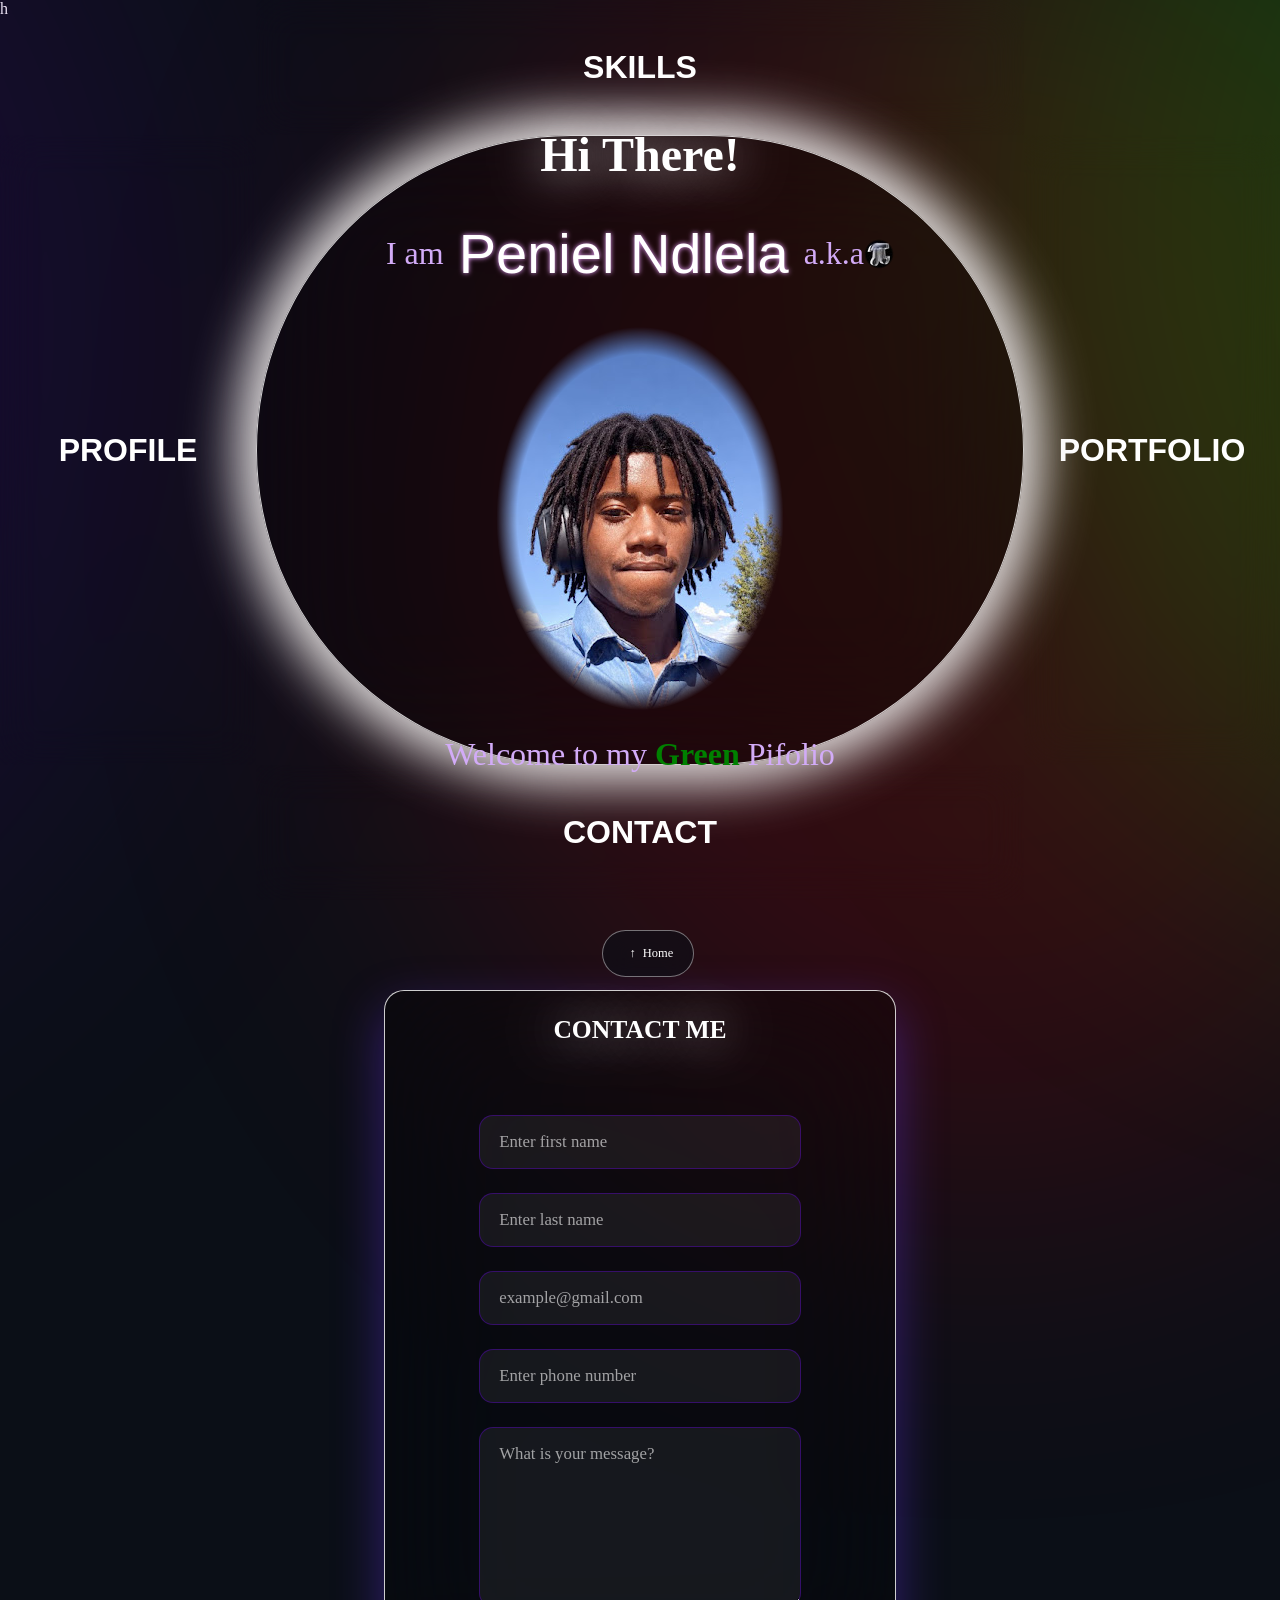
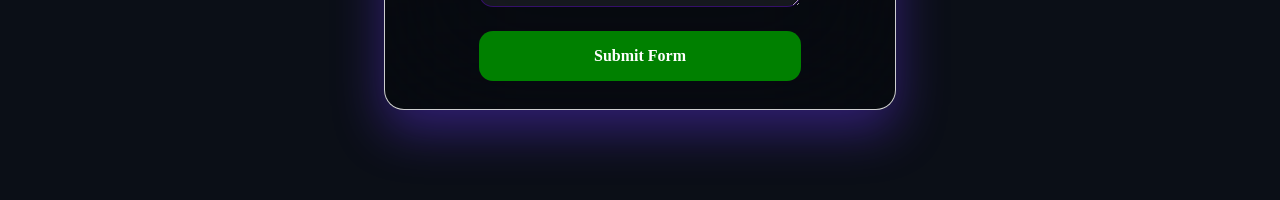
==== index.html @ 768d42de "eperimenting on jQuery" ====
<!DOCTYPE html>
<html lang="en">
<head>
    <meta charset="UTF-8">
    <meta name="viewport" content="width=device-width, initial-scale=1.0">
    <title>Green Portfolio</title>
    <link rel="icon" href="assets/icons/favicon.jpg">
    <link rel="stylesheet" href="css/base.css">
    <link rel="stylesheet" href="css/home.css">
    <link rel="stylesheet" href="css/layout.css">
    <link rel="stylesheet" href="css/contact.css">
    <link rel="stylesheet" href="css/profile.css">
    <link rel="stylesheet" href="css/components.css">
    <link rel="stylesheet" href="css/portfolio.css">
    <link rel="stylesheet" href="css/skills.css">
</head>
<body>
    <div id="canvas">

        <!-- glow elements -->
        <div class="glow glow-red orb"></div>
        <div class="glow glow-purple orb"></div>
        <div class="glow glow-green orb"></div>

        <section id="home" class="viewport">
            <div class="home-container">
                <!-- the navigation -->
                <div class="up nav" data-page="skills">SKILLS</div>
                <div class="left nav" data-page="profile">PROFILE</div>
                <div class="right nav" data-page="portfolio">PORTFOLIO</div>
                <div class="down nav" data-page="contact">CONTACT</div>

                <!-- Home page content-->
                <div class="home-center center glass">
                    <h1>Hi There!</h1>
                    <div id="my_name">
                        <p>I am</p><span>Peniel Ndlela </span><p>a.k.a </p><img src="assets/icons/favicon.jpg">
                    </div>
                    <div>
                        <img src="assets/images/me2.png" alt="a picture of me">
                    </div>
                    <p>Welcome to my <b>Green</b> Pifolio</p>
                </div>
            </div>
        </section>

        <!-- PROFILE PAGE -->
        <section id="profile" class="viewport">
            <button class="home-fab" type="button" aria-label="Return to home"><span class="home-fab-icon" aria-hidden="true"></span>→<span>Home</span></button>
            <div class="profile-container center">
                <h1>Profile</h1>
                <div class="me">
                    <div id="salute"><p>Are you a recruiter / employer? Perharps a client / collaborator? Or rather my peer...</p></div>
                    <div><img src="assets/images/me.jpg"></div>
                </div>
                <div class="about-me glass">
                    Software developer student with a strong foundation in Agile and Scrum methodologies, experienced in providing project, design, and programming assistance.
                    Skilled in Java, Python, HTML, CSS, and Tailwind CSS, with a creative and innovative approach to software development.
                </div>

                <div style="margin-top:70px">
                    <iframe class="glass"
                            width="900" height="600"
                            src="https://www.youtube.com/embed/JC2Mglh_Hsk"
                            title="Green Enterprise Solutions 2021 Induction" frameborder="0"
                            allow="autoplay; encrypted-media; picture-in-picture;"
                            referrerpolicy="strict-origin-when-cross-origin"
                            allowfullscreen>
                    </iframe>
                </div>

                <div class="education">
                    <div class="edu-card glass">
                        <h2>Bachelor of Computer Science</h2>
                        <h3>(Software Development)</h3>

                        <p class="institution">Namibia University of Science and Technology</p>

                        <span class="duration">2023 – Present </span>

                        <p class="description">
                            Currently pursuing a Bachelor of Computer Science with a focus on
                            software development, web application development, and modern
                            software engineering practices.
                        </p>
                    </div>

                    <div class="edu-card glass">
                        <h2>High School Diploma</h2>

                        <p class="institution">Caprivi Senior Secondary School</p>

                        <span class="duration">
                            Graduated 2021
                        </span>

                        <p class="description">
                            Awarded the Namibia Senior Secondary Advanced Subsidiary Certificate
                            (NSSCAS), Grade 12.
                        </p>
                    </div>
                </div>
                <div class="acchievements"></div>
            </div>
        </section>

        <!-- SKILLS PAGE -->
        <section id="skills" class="viewport">
            <button class="home-fab" type="button" aria-label="Return to home"><span class="home-fab-icon" aria-hidden="true"></span>↓<span>Home</span></button>
            <div class="skills">
                <p>!!! WOOOOOOOOOOOPS !!!</p>
                <p>This page is still under construction, please check back later</p>
                <p>THANK YOU</p>
            </div>
        </section>

        <!-- PORTFOLIO PAGE -->
        <section id="portfolio" class="viewport">
            <button class="home-fab" type="button" aria-label="Return to home"><span class="home-fab-icon" aria-hidden="true"></span>←<span>Home</span></button>
            <div class="portfolio-page">
                <header class="portfolio-header">
                    <span class="eyebrow">My Work</span>
                    <h1>Portfolio</h1>
                    <p>This page is a collection of practical applications I built to make everyday work clearer, faster, and easier to manage.</p>
                </header>

                <section class="featured-project glass" aria-labelledby="featured-title">
                    <div class="featured-info">
                        <span class="eyebrow">Featured project · 01</span>
                        <h2 id="featured-title">Piler</h2>
                        <p>A desktop file organiser that tidies selected file types into category folders with a simple, guided interface.</p>
                        <p class="project-problem"><strong>The problem:</strong> Unsorted files quickly turn a desktop into a cluttered workspace. Piler lets a user select a source, category, extension, and destination—then organises matching files in one action.</p>
                        <div class="tags" aria-label="Technologies used">
                            <span>Python</span><span>PyQt5</span><span>os</span><span>shutil</span>
                        </div>
                        <div class="project-actions">
                            <a class="project-btn" href="https://github.com/pithon3-142/piler" target="_blank" rel="noreferrer">View source <span aria-hidden="true">↗</span></a>
                        </div>
                    </div>
                    <div class="preview-window" aria-label="Piler desktop app preview">
                        <div class="window-bar"><span></span><span></span><span></span><b>Pi-Filer · Ultimate File Organizer</b></div>
                        <div class="piler-preview">
                            <h3>piler</h3><p>Organize any type of your files. It's easy, quick and seamless.</p>
                            <div class="piler-step"><span>1</span><b>Select Source</b><small>Desktop / Downloads</small></div>
                            <div class="piler-selects"><span>Image</span><span>.png</span></div>
                            <div class="piler-step"><span>2</span><b>Select Target</b><small>Documents / Organised</small></div>
                            <div class="piler-organize">Organize files <b>→</b></div>
                        </div>
                    </div>
                </section>

                <section class="projects" aria-labelledby="projects-title">
                    <div class="section-heading"><div><span class="eyebrow">What I've built</span><h2 id="projects-title">Projects</h2></div><p>Click a project to explore the challenge, approach, and outcome.</p></div>
                    <div class="project-grid">
                        <button class="project-card glass active" type="button" data-project="piler"><span class="project-number">01</span><h3>Piler</h3><p>Tidy selected desktop files into organised category folders.</p><span class="card-link">View project <b>→</b></span></button>
                        <button class="project-card glass" type="button" data-project="invoice"><span class="project-number">02</span><h3>TK Invoice Generator</h3><p>Create polished invoices with automatic totals and client records.</p><span class="card-link">View project <b>→</b></span></button>
                        <button class="project-card glass" type="button" data-project="excel-logger"><span class="project-number">03</span><h3>Green Excel Logger</h3><p>Process attendance logs into clear, organised Excel reports.</p><span class="card-link">View project <b>→</b></span></button>
                    </div>
                </section>

                <section class="data-section glass" aria-labelledby="data-title">
                    <div class="data-header"><div><span class="eyebrow">Interactive technical demonstration</span><h2 id="data-title">Live project data</h2></div><span id="dataCount" class="data-count" aria-live="polite"></span></div>
                    <div class="data-controls">
                        <label class="search-field" for="projectSearch"><span>⌕</span><input id="projectSearch" type="search" placeholder="Search projects" autocomplete="off"></label>
                        <label class="filter-field" for="statusFilter">Status <select id="statusFilter"><option value="all">All</option><option value="Complete">Complete</option><option value="In progress">In progress</option></select></label>
                    </div>
                    <div class="table-wrapper">
                        <table>
                            <thead>
                                <tr>
                                    <th>
                                        <button class="sort-button" type="button" data-sort="id">ID <span>↕</span></button>
                                    </th>
                                    <th>
                                        <button class="sort-button" type="button" data-sort="project">Project <span>↕</span></button>
                                    </th>
                                    <th>
                                        <button class="sort-button" type="button" data-sort="technology">Technology <span>↕</span></button>
                                    </th>
                                    <th>
                                        <button class="sort-button" type="button" data-sort="status">Status <span>↕</span></button>
                                    </th>
                                </tr>
                            </thead>

                            <tbody id="projectData">
                            </tbody>
                        </table>
                    </div>
                    <div class="table-footer"><p><span class="live-dot"></span>Loaded with fetch-style client-side data</p><div id="pagination" class="pagination" aria-label="Project data pages"></div></div>
                </section>

                <section id="project-details" class="project-details glass" aria-labelledby="details-title">
                    <div><span class="eyebrow">Project details</span><h2 id="details-title">Piler</h2></div>
                    <div id="detailContent" class="detail-grid"></div>
                </section>
            </div>
        </section>

        <!-- CONTACT ME PAGE -->
        <section id="contact" class="viewport">
            <button class="home-fab" type="button" aria-label="Return to home"><span class="home-fab-icon" aria-hidden="true"></span>↑<span>Home</span></button>

            <div class="contact-container glass">

                <h1>CONTACT ME</h1>
                <form id="contact_form" class="">
                    <input class="" type="text" id="fn" name="first_name" placeholder="Enter first name" required>
                    <input class="" type="text" id="ln" name="last_name" placeholder="Enter last name" required>
                    <input class="" type="email" id="email" name="email" placeholder="example@gmail.com" required autocomplete="email">
                    <input class="" type="tel" id="phone" name="phone" placeholder="Enter phone number">
                    <textarea class="" type="text" id="query" name="query" placeholder="What is your message?" required></textarea>
                    <button class="" type="submit">Submit Form</button>
                </form>
            </div>
        </section>
    </div>

    <!-- sourcing the javascript files -->
    <script src="https://code.jquery.com/jquery-3.7.1.min.js"></script>
    <script src="js/animations.js"></script>
    <script src="js/navigation.js"></script>
    <script src="js/portfolio.js"></script>
    <script src="js/home-buttons.js"></script>
</body>h 
</html>
---- css/base.css ----
* {
    box-sizing: border-box;
    margin: 0;
    padding: 0;
}

html {
    scroll-behavior: smooth;
    scrollbar-width: none;
}

body {
    background-color: #0b0f17;
    color: white;
    min-height: 100vh;
    overflow: hidden;
    font-family: 
        'Poppins',
        'Segoe UI'
        sans-serif,
        -apple-system,
        system-ui;
}

button, input, textarea {
    font-family: inherit;
    font-size: inherit;
    padding: 5%;
}

a {
    text-decoration: none;
    color: inherit;
}

img {
    display: block;
    max-width: 100%;
    height: auto;
}
---- css/home.css ----
.home-container {
    display: grid;
    grid-template-columns: 20% 60% 20%;
    grid-template-rows: 15% 70% 15%;

    justify-content: center;
    align-content: center;

    height: 100vh;

    /* establish stacking context for absolutely-positioned glows */
    position: relative;
    overflow: hidden;

    /* area names must match the grid-area values set on child elements */
    grid-template-areas: 
        ". up ."
        "left center right"
        ". down .";
}

.up {
    grid-area: up;
    display: flex;
    justify-content: center;
    align-items: center;
}

#left {
    transform: translateX(50vw) translateY(30vh)
}

#right {
    transform: translateY(90%) translateX(1950px)
}

#up {
    transform: translateX(45%) translateY(-100px)
}

#down {
    transform: translateX(45%) translateY(-100px)
}

.left {
    grid-area: left;
    display: flex;
    justify-content: center;
    align-items: center
}

.right {
    grid-area: right;
    display: flex;
    justify-content: center;
    align-items: center
}

.down {
    grid-area: down;
    display: flex;
    justify-content: center;
    align-items: center
}

.center {
    grid-area: center;
    display: flex;
    flex-direction: column;
    text-align: center;
    gap: 1.5rem;
    border-radius: 50px;
}

span {
    font-size: 3.5rem;
    font-family: 'Poppins', sans-serif;
    margin: 15px;
    color: white;
    text-shadow: 0 0 5px rgb(237, 164, 255);
}

#my_name {
    display: flex;
    justify-content: space-between;
    align-items: center;
}

#home .home-center {
    border-radius: 700px;
    box-shadow: 0 0 50px 20px rgba(233, 230, 230, 0.952);
    transition: all 1s ease-in-out;
}


#home h1 {
    font-family: 'Bell MT';
    font-size: 3rem;
    font-weight: bolder;
    color: rgb(255, 255, 255);
}

.home-center p {
    font-size: xx-large;
    color: rgb(210, 171, 247);
}

#home .home-center:hover {
    box-shadow: 0 0 100px  rgba(233, 230, 230, 1);
}

#home img {
    mask-image: radial-gradient(ellipse, black 60%, transparent 70%);
}

b {
    color: green;
}

@media (max-width: 700px) {
    .home-container {
        grid-template-columns: 1fr;
        grid-template-rows: auto 1fr auto;
        grid-template-areas:
            "up"
            "center"
            "down";
        padding: 20px 16px;
    }

    .left, .right { position: absolute; top: 50%; }
    .left { left: 12px; }.right { right: 12px; }
    .nav { font-size: clamp(1rem, 4vw, 1.4rem); }
    #home .home-center { 
        width: 100%; 
        max-width: 420px; 
        justify-self: center; 
        border-radius: 34px; 
                         padding: 28px 18px; }

    #home h1 { font-size: 2.35rem; }

    #my_name { justify-content: center; flex-wrap: wrap; gap: 4px; }
    #my_name span { 
        margin: 0 5px; 
        font-size: clamp(1.55rem, 7vw, 2.3rem); }
    #my_name img { width: 30px; }
}
---- css/layout.css ----
.viewport {
    width: 100vw;
    height: 100vh;
    position: relative;
    overflow-x: hidden;
    overflow-y: auto;
}

.viewport::-webkit-scrollbar {
    display: none;
}

#canvas {
    width: 300vw;
    height: 300vh;

    position: absolute;

    display: grid;
    grid-template-columns: repeat(3, 100vw);
    grid-template-rows: repeat(3, 100vh);

    transform: translate(-100vw, -100vh);

    transition: transform 1.5s cubic-bezier(0.4, 0, 0.2, 0.9);
}

#skills {
    grid-column: 2;
    grid-row: 1;
}

#profile {
    grid-column: 1;
    grid-row: 2;
}

#home {
    grid-column: 2;
    grid-row: 2;
}

#portfolio {
    grid-column: 3;
    grid-row: 2;
}

#contact {
    grid-column: 2;
    grid-row: 3;
}
---- css/contact.css ----
#contact {
    display: flex;
    justify-content: center;
}

.contact-container {
    align-items: center;
    justify-content: center;
    width: 40%;
    height: 80%;
    max-width: 1000px;
    margin: auto;
    padding: 1.5rem;
    background: rgba(255, 255, 255, 0.05);
    backdrop-filter: blur(16px);
    border: 1px solid rgba(255, 255, 255, 0.08);
    border-radius: 24px;
    box-shadow: 0 20px 50px rgba(108, 55, 255, 0.4);
}

#contact h1 {
    text-shadow: 0 0 50px white;
    text-align: center;
    font-size: 2cqw;
}

#contact_form {
    display: grid;
    grid-template-columns: 1;
    gap: 1.5rem;
    padding: 70px;
}

#contact_form input,
#contact_form textarea {
    width: 100%;
    padding: 1rem 1.2rem;
    border-radius: 14px;
    border: 1px solid rgba(84, 8, 183, 0.489);
    background: rgba(255, 255, 255, 0.06);
    color: white;
    font-size: 1.05rem;
    transition: 0.3s ease;
    outline: none;
    font-family: 'Times New Roman', Times, serif;
}

#contact_form input::placeholder,
#contact_form textarea::placeholder {
    color: rgba(255, 255, 255, 0.6);
}

#contact_form input:focus,
#contact_form textarea:focus {
    border-color: #0aba01;
    box-shadow: 0 0 0 4px rgba(79, 156, 255, 0.15);
    background: rgba(255, 255, 255, 0.08);
}

#contact_form textarea {
    grid-column: 1 / -1;
    min-height: 180px;
    resize: vertical;
}

#contact_form button {
    grid-column: 1 / -1;
    padding: 1rem;
    border: none;
    border-radius: 14px;
    background: green;
    color: white;
    font-size: 1rem;
    font-weight: 600;
    cursor: pointer;
    transition: 0.25s ease;
}

#contact_form button:hover {
    background: green;
    transform: translateY(-2px);
    box-shadow: 0 0 20px 5px green;
}

#contact_form button:active {
    transform: translateY(0);
}

@media (max-width: 700px) {
    #contact { display: block; padding: 74px 16px 24px; }
    .contact-container { width: 100%; padding: 1.4rem; }
    #contact_form { gap: 1rem; margin-top: 24px; padding: 0; }
    #contact h1 { font-size: clamp(2.2rem, 11vw, 3.5rem); }
    #contact_form {
        grid-template-columns: 1fr;
    }

    #contact_form textarea,
    #contact_form button {
        grid-column: auto;
    }

}
---- css/profile.css ----
@import url('components.css');

.profile-container {
    position: relative;
     padding: 50px;
     display: flex;
     flex-direction: column;
     width: 100%;
     margin-bottom: 50px;
}

.me {
    display:flex;
    flex-direction: column;
    justify-content:space-around;
    align-items: center;
    margin-top: 80px;
    width: 100%;
}

.me p {
    margin-bottom: 30px;
}

#profile img {
    width: 400px;
    height: auto;
    border-radius: 80%;
    background: green;
    box-shadow: 0 0 50px 5px white;
    transition: all 0.5s ease-in;
}

#profile img:hover {
    transform: scale(1.2);
    border-radius: 25%;
    box-shadow: 0 0 100px 5px rgb(131, 101, 213);
}

#salute {
    display:flex;
    font-size: x-large;
    justify-content: center;
    align-items: center;
}

h1 {
    text-shadow: 0 0 50px white;
    font-size: 5rem;
}

#profile div {
    margin-bottom: 70px;
}

.about-me {
    padding: 20px;
    width: 60%;
    font-size: x-large;
    text-align: center;
}

.edu-card {
    display: column;
    align-items: center;
    padding: 20px;
    border-color:rgba(139,92,246,.5);
    box-shadow: 0 0 30px rgba(139,92,246,.2);

}

.edu-card:hover{
    transform:translateY(-6px);
    border-color:rgba(95, 34, 238, 0.5);
    box-shadow: 0 0 30px rgba(139,92,246,.2);
}

.edu-card h2{
    font-size:1.5rem;
    margin-bottom:.25rem;
}

.edu-card h3{
    color:#9ca3af;
    font-weight:400;
    margin-bottom:1rem;
}

#profile iframe { 
    width: min(100%, 100%); 
    aspect-ratio: 3 / 2; 
}

@media (max-width: 700px) {
    .profile-container { padding: 70px 18px 32px; margin-bottom: 0; }
    #profile h1 { font-size: clamp(2.5rem, 12vw, 4rem); }
    .me { margin-top: 38px; }.me p, #profile div { margin-bottom: 30px; }
    #profile img { width: min(260px, 75vw); }
    #salute { font-size: 1rem; text-align: center; line-height: 1.6; }
    .about-me { width: 100%; padding: 18px; font-size: 1rem; line-height: 1.65; }
    .edu-card { width: 100%; }.edu-card h2 { font-size: 1.2rem; }
}
---- css/components.css ----
:root {
    /*background*/
    --bg-primary: #0b0f17;
    --bg-secondary: #272829;
    /*glass background*/
    --bg-glass: rgba(0, 0, 0, 0.3);
    --border-glass: rgba(255, 255, 255, 0.8);
    /*glow colors*/
    --glow-primary: #5000a1;
    --glow-secondary: #d10000;
    --glow-tertiary: #09d900;

    --transition: all 0.2s ease-in;
}

@keyframes heartbeat {
    0% {
        transform: scale(1)
    }

    25% {
        transform: scale(1.5)
    }

    50% {
        transform: scale(1)
    }

    75% {
        transform: scale(2)
    }

    100% {
        transform: scale(1)
    }
}

.center {
    display: flex;
    justify-content: center;
    align-items: center
}

.glass {
    background: var(--bg-glass);
    border: 1px solid var(--border-glass);
    backdrop-filter: blur(70px);
    -webkit-backdrop-filter: blur(30px);
    border-radius: 20px;
}

.glass:hover {
    backdrop-filter: blur(100px);
    background: rgba(0, 0, 0, 0.7);
}

.glow {
    border-radius: 75%;
    width: 30%;
    height: 50%;
    opacity: .2;
    pointer-events: none;
    filter: blur(150px);

    transition: transform 5s ease-in-out;
}

.glow-purple {
    background: var(--glow-primary);
    position: absolute;
    top: 0px;
    left: 100px;
}

.glow-red {
    position: absolute;
    top: 50px;
    left: 1000px;
    background: var(--glow-secondary);
}

.glow-green {
    position: absolute;
    bottom: 1000px;
    right: 700px;
    background: var(--glow-tertiary);
}

.interactive {
    transition: all 0.3s ease;
}

.nav {
    font-family: Impact, Haettenschweiler, 'Arial Narrow Bold', sans-serif;
    font-weight: bolder;
    font-size: 2rem;
    backdrop-filter: blur(20px);
    transition: transform 0.2s ease-in-out, text-shadow 0.2s ease-in-out;
}

    .nav:hover {
        transform: scale(1.1);
        transition: var(--transition);
        text-shadow: 0 0 20px white;
        cursor: pointer;
    }

.home-fab {
    position: absolute;
    z-index: 5;
    display: inline-flex;
    align-items: center;
    gap: 7px;
    padding: 15px 20px;
    border: 1px solid rgba(255, 255, 255, .42);
    border-radius: 50px;
    background: rgba(11, 15, 23, .58);
    color: white;
    backdrop-filter: blur(14px);
    -webkit-backdrop-filter: blur(14px);
    cursor: pointer;
    font-size: .78rem;
    transition: transform .2s ease, background .2s ease;
}

.home-fab:hover {
    background: rgba(80, 0, 161, .48);
}

.home-fab span {
    margin: 0;
    color: inherit;
    font-family: inherit;
    font-size: inherit;
    font-weight: inherit;
    text-shadow: none;
}

.home-fab-icon {
    color: #cbbdff !important;
    font-size: 1.05rem !important;
}

#skills .home-fab {
    bottom: 30px;
    left: 47%;
}

#profile .home-fab {
    top: 47%;
    right: 30px;
}

#portfolio .home-fab {
    top: 47%;
    left: 30px;
}

#contact .home-fab { 
    top: 30px; 
    left: 47%; 
}

#skills .home-fab:hover { 
    transform: translateY(20%);
}

#contact .home-fab:hover { 
    transform: translateY(-20%);
}

#profile .home-fab:hover {
    transform: translateX(20%);
}

#portfolio .home-fab:hover {
    transform: translateX(-20%);
}

@media (max-width: 700px) {
    #profile .home-fab, #portfolio .home-fab { top: 18px; }
    #profile .home-fab { right: 14px; }
    #portfolio .home-fab { left: 14px; }
    #skills .home-fab { bottom: 14px; }
    #contact .home-fab { top: 14px; }
}
---- css/portfolio.css ----
#portfolio {
    width: 100vw;
    min-height: 100vh;
    overflow-y: auto;
}

.portfolio-page {
    width: min(1160px, 90%);
    margin: auto;
    padding: 78px 0 100px;
}

.portfolio-header {
    max-width: 690px;
    margin: 0 auto 62px;
    text-align: center;
}

.portfolio-header h1 {
    margin: 12px 0 18px;
    font-size: clamp(3rem, 7vw, 5.5rem);
    line-height: .95;
    letter-spacing: -.05em;
}

.portfolio-header p,
.section-heading > p {
    color: rgba(255, 255, 255, .72);
    line-height: 1.75;
}

.eyebrow {
    color: #a98af5;
    font-size: .7rem;
    font-weight: 700;
    letter-spacing: .18rem;
    text-transform: uppercase;
}

.featured-project {
    display: grid;
    grid-template-columns: 1.05fr .95fr;
    gap: 48px;
    margin-bottom: 92px;
    padding: clamp(24px, 5vw, 48px);
    border-color: rgba(255, 255, 255, .27);
}

.featured-info {
    display: flex;
    flex-direction: column;
    align-items: flex-start;
    justify-content: center;
}

.featured-info h2 {
    margin: 14px 0 18px;
    font-size: clamp(2.25rem, 4vw, 3.5rem);
    line-height: 1.06;
    letter-spacing: -.04em;
}

.featured-info p {
    color: rgba(255, 255, 255, .8);
    line-height: 1.7;
}

.featured-info .project-problem {
    margin-top: 14px;
    color: rgba(255, 255, 255, .63);
    font-size: .94rem;
}

.featured-info strong {
    color: #fff;
}

.tags,
.project-actions,
.piler-selects,
.pagination {
    display: flex;
}

.tags,
.project-actions {
    flex-wrap: wrap;
}

.tags {
    gap: 8px;
    margin: 24px 0;
}

.tags span {
    padding: 7px 11px;
    border: 1px solid rgba(255, 255, 255, .18);
    border-radius: 50px;
    background: rgba(255, 255, 255, .05);
    color: rgba(255, 255, 255, .8);
    font-size: .75rem;
}

.project-actions {
    gap: 10px;
}

.project-btn {
    display: inline-flex;
    align-items: center;
    gap: 6px;
    width: fit-content;
    padding: 11px 17px;
    border: 1px solid rgba(255, 255, 255, .38);
    border-radius: 50px;
    background: transparent;
    color: white;
    cursor: pointer;
    font-size: .86rem;
    transition: .25s ease;
}

.project-btn:hover {
    background: rgba(255, 255, 255, .1);
    transform: translateY(-2px);
}

.project-btn-primary {
    border-color: #f3f0ff;
    background: #f3f0ff;
    color: #20183c;
    font-weight: 700;
}

.project-btn-primary:hover {
    border-color: #bba7fb;
    background: #bba7fb;
}

.preview-window {
    align-self: stretch;
    min-height: 350px;
    overflow: hidden;
    border: 1px solid rgba(255, 255, 255, .19);
    border-radius: 17px;
    background: radial-gradient(circle at 80% 6%, rgba(116, 67, 231, .38), transparent 38%), #111221;
    box-shadow: inset 0 1px rgba(255, 255, 255, .1);
}

.window-bar {
    display: flex;
    align-items: center;
    gap: 7px;
    padding: 13px 15px;
    border-bottom: 1px solid rgba(255, 255, 255, .1);
    color: rgba(255, 255, 255, .4);
    font-size: .68rem;
}

.window-bar b {
    margin-left: 5px;
    font-weight: 500;
}

.window-bar span {
    width: 8px;
    height: 8px;
    border-radius: 50%;
    background: rgba(255, 255, 255, .35);
}

.invoice-preview,
.piler-preview {
    min-height: 272px;
    margin: 29px;
    border-radius: 10px;
    box-shadow: 0 20px 40px rgba(0, 0, 0, .25);
}

.invoice-preview {
    padding: 25px;
    background: #f6f5ff;
    color: #252037;
}

.invoice-preview-heading,
.invoice-total,
.invoice-lines p {
    display: flex;
    align-items: center;
    justify-content: space-between;
}

.preview-kicker {
    display: block;
    color: #7a6d9e;
    font-size: .59rem;
    letter-spacing: .15em;
}

.invoice-preview h3 {
    margin-top: 5px;
    font-size: 1.5rem;
}

.invoice-preview-heading > strong {
    padding: 6px 8px;
    border-radius: 4px;
    background: #d8f5e9;
    color: #218364;
    font-size: .65rem;
    letter-spacing: .08em;
}

.invoice-preview-client {
    display: grid;
    gap: 3px;
    margin: 30px 0 20px;
    font-size: .74rem;
}

.invoice-preview-client span,
.invoice-preview-client small {
    color: #857b9e;
}

.invoice-preview-client b {
    font-size: .85rem;
}

.invoice-lines {
    border-top: 1px solid #e3e0ed;
}

.invoice-lines p {
    padding: 10px 0;
    border-bottom: 1px solid #e3e0ed;
    font-size: .7rem;
}

.invoice-lines b {
    font-size: .73rem;
}

.invoice-total {
    margin-top: 17px;
    font-size: .75rem;
}

.invoice-total b {
    font-size: 1rem;
}

.piler-preview {
    padding: 24px;
    background: #f3f4f6;
    color: #343434;
    text-align: center;
}

.piler-preview h3 {
    margin-bottom: 5px;
    color: #9b7c05;
    font-family: Georgia, serif;
    font-size: 2.15rem;
}

.piler-preview > p {
    max-width: 250px;
    margin: 0 auto 16px;
    color: #278bd5;
    font-size: .72rem;
    line-height: 1.45;
}

.piler-step {
    display: grid;
    grid-template-columns: 21px 1fr;
    align-items: center;
    gap: 2px 8px;
    margin-top: 8px;
    padding: 8px 11px;
    border-radius: 6px;
    background: #fff;
    box-shadow: 0 1px 5px rgba(0, 0, 0, .06);
    font-size: .7rem;
    text-align: left;
}

.piler-step > span {
    display: grid;
    grid-row: 1 / span 2;
    place-items: center;
    width: 21px;
    height: 21px;
    border-radius: 50%;
    background: #1e3a8a;
    color: white;
    font-size: .65rem;
}

.piler-step small {
    color: #7e7e7e;
    font-size: .6rem;
}

.piler-selects {
    gap: 8px;
    margin: 8px 0;
}

.piler-selects span {
    flex: 1;
    padding: 6px;
    border: 1px solid #d1d5db;
    border-radius: 4px;
    background: white;
    color: #555;
    font-size: .65rem;
    text-align: left;
}

.piler-organize {
    margin-top: 12px;
    padding: 9px;
    border-radius: 6px;
    background: #1e3a8a;
    color: white;
    font-size: .75rem;
}

.piler-organize b,
.card-link b {
    margin-left: 8px;
}

.projects {
    margin-bottom: 92px;
}

.section-heading,
.data-header,
.data-controls,
.table-footer {
    display: flex;
    justify-content: space-between;
}

.section-heading {
    align-items: end;
    gap: 25px;
    margin-bottom: 29px;
}

.section-heading h2,
.data-header h2,
.project-details h2 {
    margin-top: 8px;
    font-size: clamp(2rem, 3.5vw, 2.8rem);
    line-height: 1.1;
    letter-spacing: -.035em;
}

.section-heading > p {
    max-width: 350px;
    font-size: .9rem;
}

.project-grid,
.detail-grid {
    display: grid;
    grid-template-columns: repeat(3, 1fr);
}

.project-grid {
    gap: 18px;
}

.project-card {
    min-height: 245px;
    padding: 27px;
    border-color: rgba(255, 255, 255, .18);
    color: inherit;
    cursor: pointer;
    font: inherit;
    text-align: left;
    transition: transform .25s ease, border-color .25s ease, background .25s ease;
}

.project-card:hover,
.project-card.active {
    border-color: rgba(187, 167, 251, .75);
    background: rgba(94, 60, 162, .18);
    transform: translateY(-6px);
}

.project-number {
    color: #a98af5;
    font-family: monospace;
    font-size: .78rem;
}

.project-card h3 {
    margin: 44px 0 10px;
    font-size: 1.42rem;
}

.project-card p {
    color: rgba(255, 255, 255, .65);
    font-size: .9rem;
    line-height: 1.65;
}

.card-link {
    display: block;
    margin-top: 24px;
    color: #d2c5ff;
    font-size: .82rem;
}

.card-link b {
    margin-left: 4px;
}

.data-section,
.project-details {
    margin-bottom: 28px;
    padding: clamp(24px, 4vw, 40px);
    border-color: rgba(255, 255, 255, .21);
}

.data-header {
    align-items: end;
    gap: 20px;
    margin-bottom: 27px;
}

.data-count {
    color: #bba7fb;
    font-size: .76rem;
    white-space: nowrap;
}

.data-controls {
    gap: 15px;
    margin-bottom: 21px;
}

.search-field {
    display: flex;
    flex: 1;
    align-items: center;
    gap: 9px;
    max-width: 420px;
    padding: 10px 13px;
    border: 1px solid rgba(255, 255, 255, .19);
    border-radius: 8px;
    background: rgba(0, 0, 0, .16);
    color: rgba(255, 255, 255, .55);
}

.search-field input {
    width: 100%;
    padding: 0;
    border: 0;
    outline: 0;
    background: transparent;
    color: #fff;
    font-size: .85rem;
}

.search-field input::placeholder {
    color: rgba(255, 255, 255, .42);
}

.filter-field {
    display: flex;
    align-items: center;
    gap: 9px;
    color: rgba(255, 255, 255, .6);
    font-size: .78rem;
}

.filter-field select {
    padding: 8px;
    border: 1px solid rgba(255, 255, 255, .19);
    border-radius: 7px;
    background: #1a1927;
    color: white;
    font: inherit;
}

.table-wrapper {
    overflow-x: auto;
}

.data-section table {
    width: 100%;
    min-width: 620px;
    border-collapse: collapse;
}

.data-section th,
.data-section td {
    padding: 15px 12px;
    border-bottom: 1px solid rgba(255, 255, 255, .11);
    font-size: .82rem;
    text-align: left;
}

.data-section th {
    color: rgba(255, 255, 255, .52);
    font-size: .68rem;
    letter-spacing: .1em;
    text-transform: uppercase;
}

.data-section tbody tr {
    transition: background .2s;
}

.data-section tbody tr:hover {
    background: rgba(255, 255, 255, .045);
}

.sort-button {
    padding: 0;
    border: 0;
    background: none;
    color: inherit;
    cursor: pointer;
    font: inherit;
    letter-spacing: inherit;
    text-transform: inherit;
}

.sort-button span {
    color: #a98af5;
}

.status {
    display: inline-block;
    padding: 5px 8px;
    border-radius: 50px;
    font-size: .68rem;
}

.status-complete {
    background: rgba(35, 154, 109, .16);
    color: #83e6b9;
}

.status-active {
    background: rgba(121, 83, 222, .17);
    color: #c8b8ff;
}

.status-in-progress {
    background: rgba(197, 129, 31, .16);
    color: #ffcf82;
}

.empty-state {
    color: rgba(255, 255, 255, .6);
    text-align: center !important;
}

.table-footer {
    align-items: center;
    gap: 16px;
    margin-top: 19px;
    color: rgba(255, 255, 255, .52);
    font-size: .73rem;
}

.live-dot {
    display: inline-block;
    width: 7px;
    height: 7px;
    margin-right: 6px;
    border-radius: 50%;
    background: #63d8a7;
    box-shadow: 0 0 10px #63d8a7;
}

.pagination {
    gap: 5px;
}

.pagination button {
    width: 28px;
    height: 28px;
    padding: 0;
    border: 1px solid rgba(255, 255, 255, .17);
    border-radius: 5px;
    background: transparent;
    color: white;
    cursor: pointer;
    font-size: .74rem;
}

.pagination button.current {
    border-color: #c7b7fb;
    background: #c7b7fb;
    color: #21183e;
}

.project-details {
    scroll-margin-top: 28px;
}

.detail-grid {
    gap: 17px;
    margin: 30px 0;
}

.detail-grid article {
    padding: 16px 0;
    border-top: 1px solid rgba(255, 255, 255, .15);
}

.detail-grid h3 {
    margin-bottom: 8px;
    color: #bcaafd;
    font-size: .76rem;
    letter-spacing: .08em;
    text-transform: uppercase;
}

.detail-grid p {
    color: rgba(255, 255, 255, .7);
    font-size: .85rem;
    line-height: 1.65;
}

@media (max-width: 800px) {
    .portfolio-page {
        width: min(94%, 600px);
        padding-top: 55px;
    }

    .featured-project {
        grid-template-columns: 1fr;
        gap: 28px;
    }

    .preview-window {
        min-height: 300px;
    }

    .project-grid,
    .detail-grid {
        grid-template-columns: 1fr;
    }

    .section-heading,
    .data-header,
    .data-controls,
    .table-footer {
        flex-direction: column;
        align-items: start;
    }

    .project-card h3 {
        margin-top: 28px;
    }

    .data-controls {
        width: 100%;
    }

    .search-field {
        width: 100%;
        max-width: none;
    }

    .invoice-preview {
        margin: 20px;
    }
}
---- css/skills.css ----
#skills {
    with: 100vw;
    height: 100vh;
}

.skills {
    display: flex;
    flex-direction: column;
    align-items: center;
    justify-content: space-evenly;
    width: 100%;
    height: 100%

}

p {
    font-size: xx-large;
}
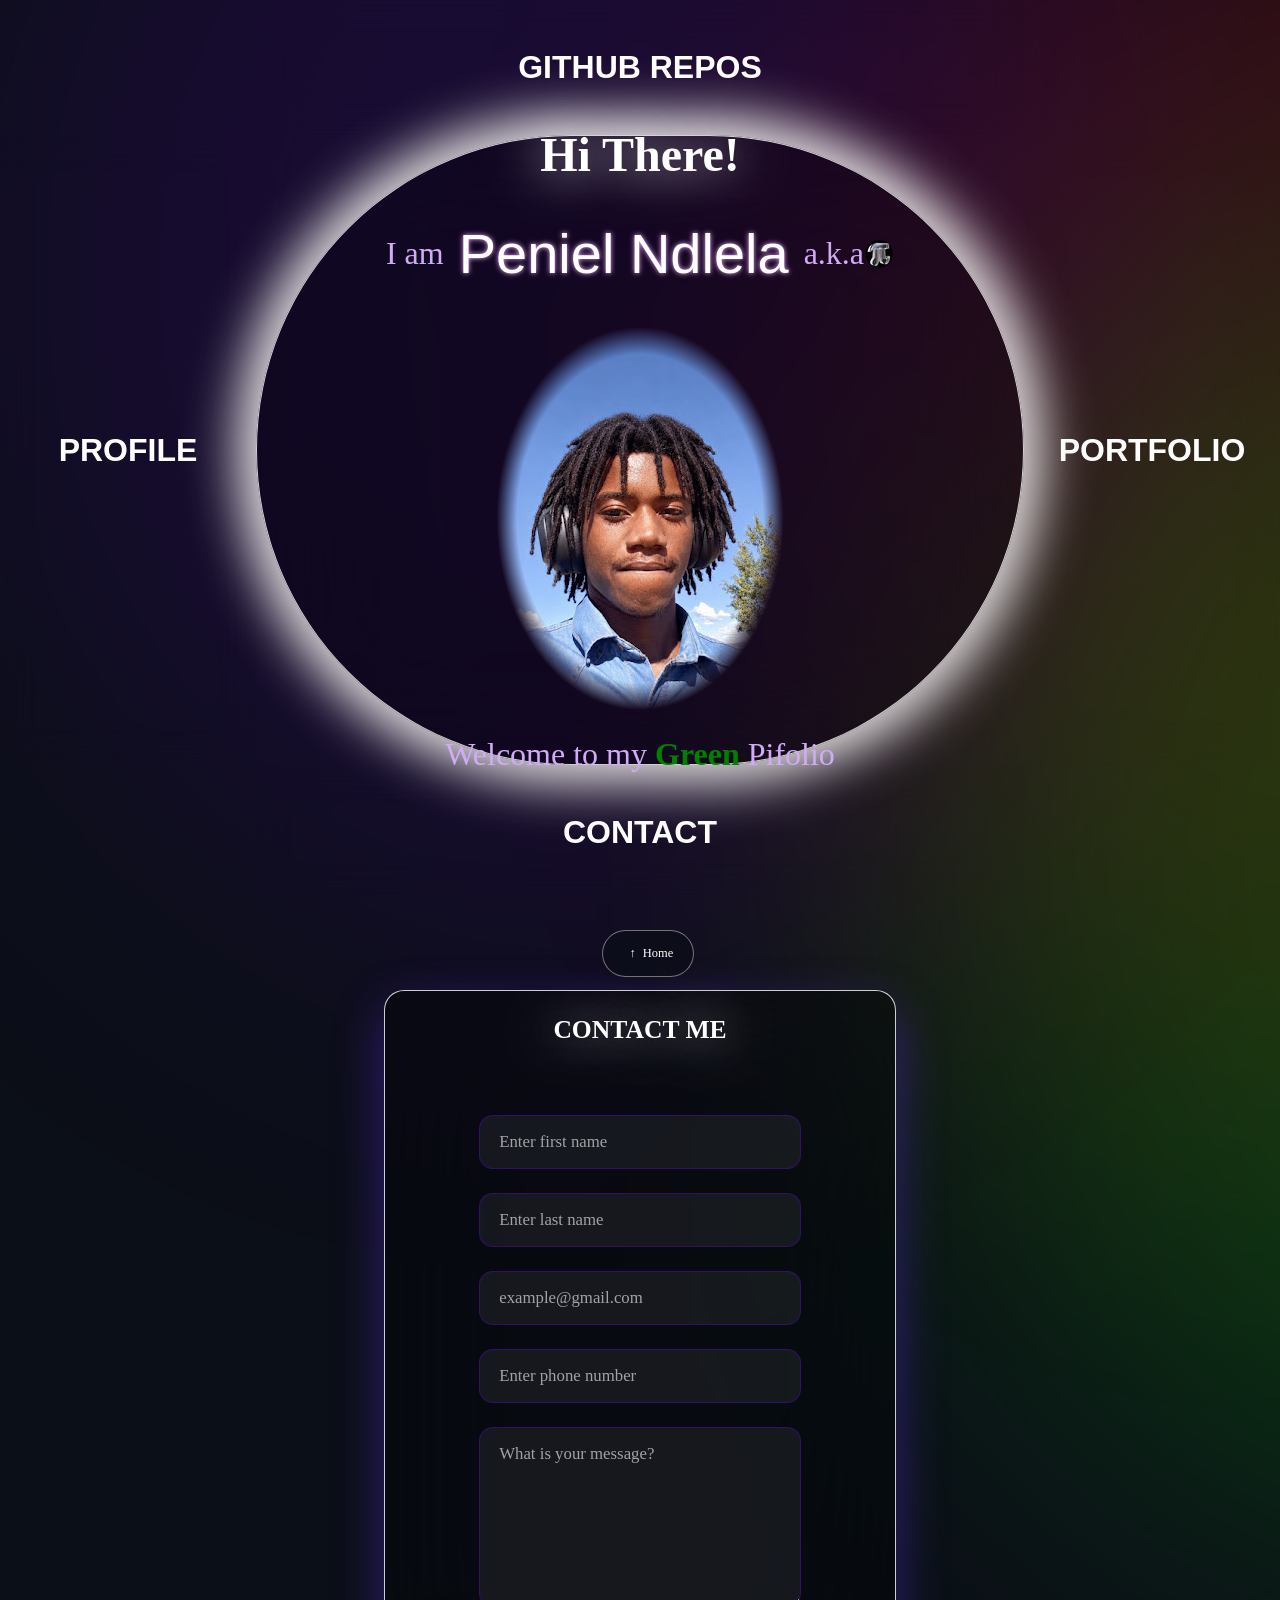
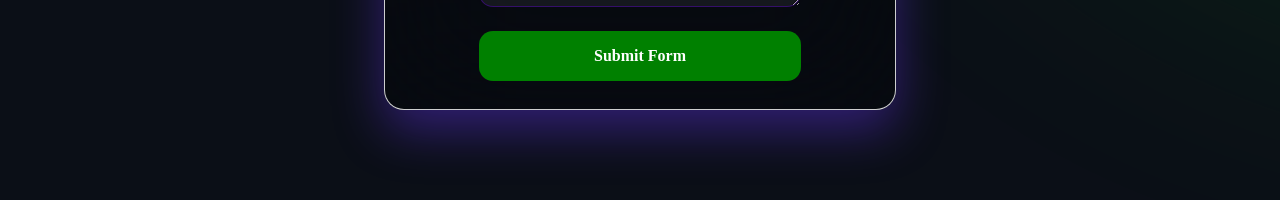
==== commit a6c7d9b5: "successfully implemented ajax datable to dsiplay my repos" ====
--- a/index.html
+++ b/index.html
@@ -4,6 +4,7 @@
     <meta charset="UTF-8">
     <meta name="viewport" content="width=device-width, initial-scale=1.0">
     <title>Green Portfolio</title>
+    <!-- referring all the css files for styling -->
     <link rel="icon" href="assets/icons/favicon.jpg">
     <link rel="stylesheet" href="css/base.css">
     <link rel="stylesheet" href="css/home.css">
@@ -25,7 +26,7 @@
         <section id="home" class="viewport">
             <div class="home-container">
                 <!-- the navigation -->
-                <div class="up nav" data-page="skills">SKILLS</div>
+                <div class="up nav" data-page="repos">GITHUB REPOS</div>
                 <div class="left nav" data-page="profile">PROFILE</div>
                 <div class="right nav" data-page="portfolio">PORTFOLIO</div>
                 <div class="down nav" data-page="contact">CONTACT</div>
@@ -37,7 +38,7 @@
                         <p>I am</p><span>Peniel Ndlela </span><p>a.k.a </p><img src="assets/icons/favicon.jpg">
                     </div>
                     <div>
-                        <img src="assets/images/me2.png" alt="a picture of me">
+                        <img id="rasta-man" src="assets/images/me2.png" alt="a picture of me">
                     </div>
                     <p>Welcome to my <b>Green</b> Pifolio</p>
                 </div>
@@ -104,13 +105,37 @@
             </div>
         </section>
 
-        <!-- SKILLS PAGE -->
-        <section id="skills" class="viewport">
+        <!-- GITHUB PAGE -->
+        <section id="github-repos" class="viewport">
             <button class="home-fab" type="button" aria-label="Return to home"><span class="home-fab-icon" aria-hidden="true"></span>↓<span>Home</span></button>
-            <div class="skills">
-                <p>!!! WOOOOOOOOOOOPS !!!</p>
-                <p>This page is still under construction, please check back later</p>
-                <p>THANK YOU</p>
+            <div class="my-repos">
+                <table>
+                    <thead>
+                        <tr>
+                            <th>
+                                <button class="sort-button" type="button" data-sort="id">Repository <span>↕</span></button>
+                            </th>
+                            <th>
+                                <button class="sort-button" type="button" data-sort="project">Description <span>↕</span></button>
+                            </th>
+                            <th>
+                                <button class="sort-button" type="button" data-sort="technology">Programming Languages <span>↕</span></button>
+                            </th>
+                            <th>
+                                <button class="sort-button" type="button" data-sort="status">Visibility <span>↕</span></button>
+                            </th>
+                            <th>
+                                <button class="sort-button" type="button" data-sort="status">Date Created <span>↕</span></button>
+                            </th>
+                            <th>
+                                <button class="sort-button" type="button" data-sort="status">Last Updated <span>↕</span></button>
+                            </th>
+                        </tr>
+                    </thead>
+
+                    <tbody id="repo-data">
+                    </tbody>
+                </table>
             </div>
         </section>
 
@@ -221,6 +246,7 @@
     <script src="js/animations.js"></script>
     <script src="js/navigation.js"></script>
     <script src="js/portfolio.js"></script>
+    <script src="js/github.js"></script>
     <script src="js/home-buttons.js"></script>
-</body>h 
+</body>
 </html>
--- a/css/layout.css
+++ b/css/layout.css
@@ -25,7 +25,7 @@
     transition: transform 1.5s cubic-bezier(0.4, 0, 0.2, 0.9);
 }
 
-#skills {
+#github-repos {
     grid-column: 2;
     grid-row: 1;
 }
--- a/css/components.css
+++ b/css/components.css
@@ -95,7 +95,7 @@
     font-weight: bolder;
     font-size: 2rem;
     backdrop-filter: blur(20px);
-    transition: transform 0.2s ease-in-out, text-shadow 0.2s ease-in-out;
+    transition: all 2s ease-in-out;
 }
 
     .nav:hover {
--- a/css/portfolio.css
+++ b/css/portfolio.css
@@ -1,8 +1,4 @@
-#portfolio {
-    width: 100vw;
-    min-height: 100vh;
-    overflow-y: auto;
-}
+
 
 .portfolio-page {
     width: min(1160px, 90%);
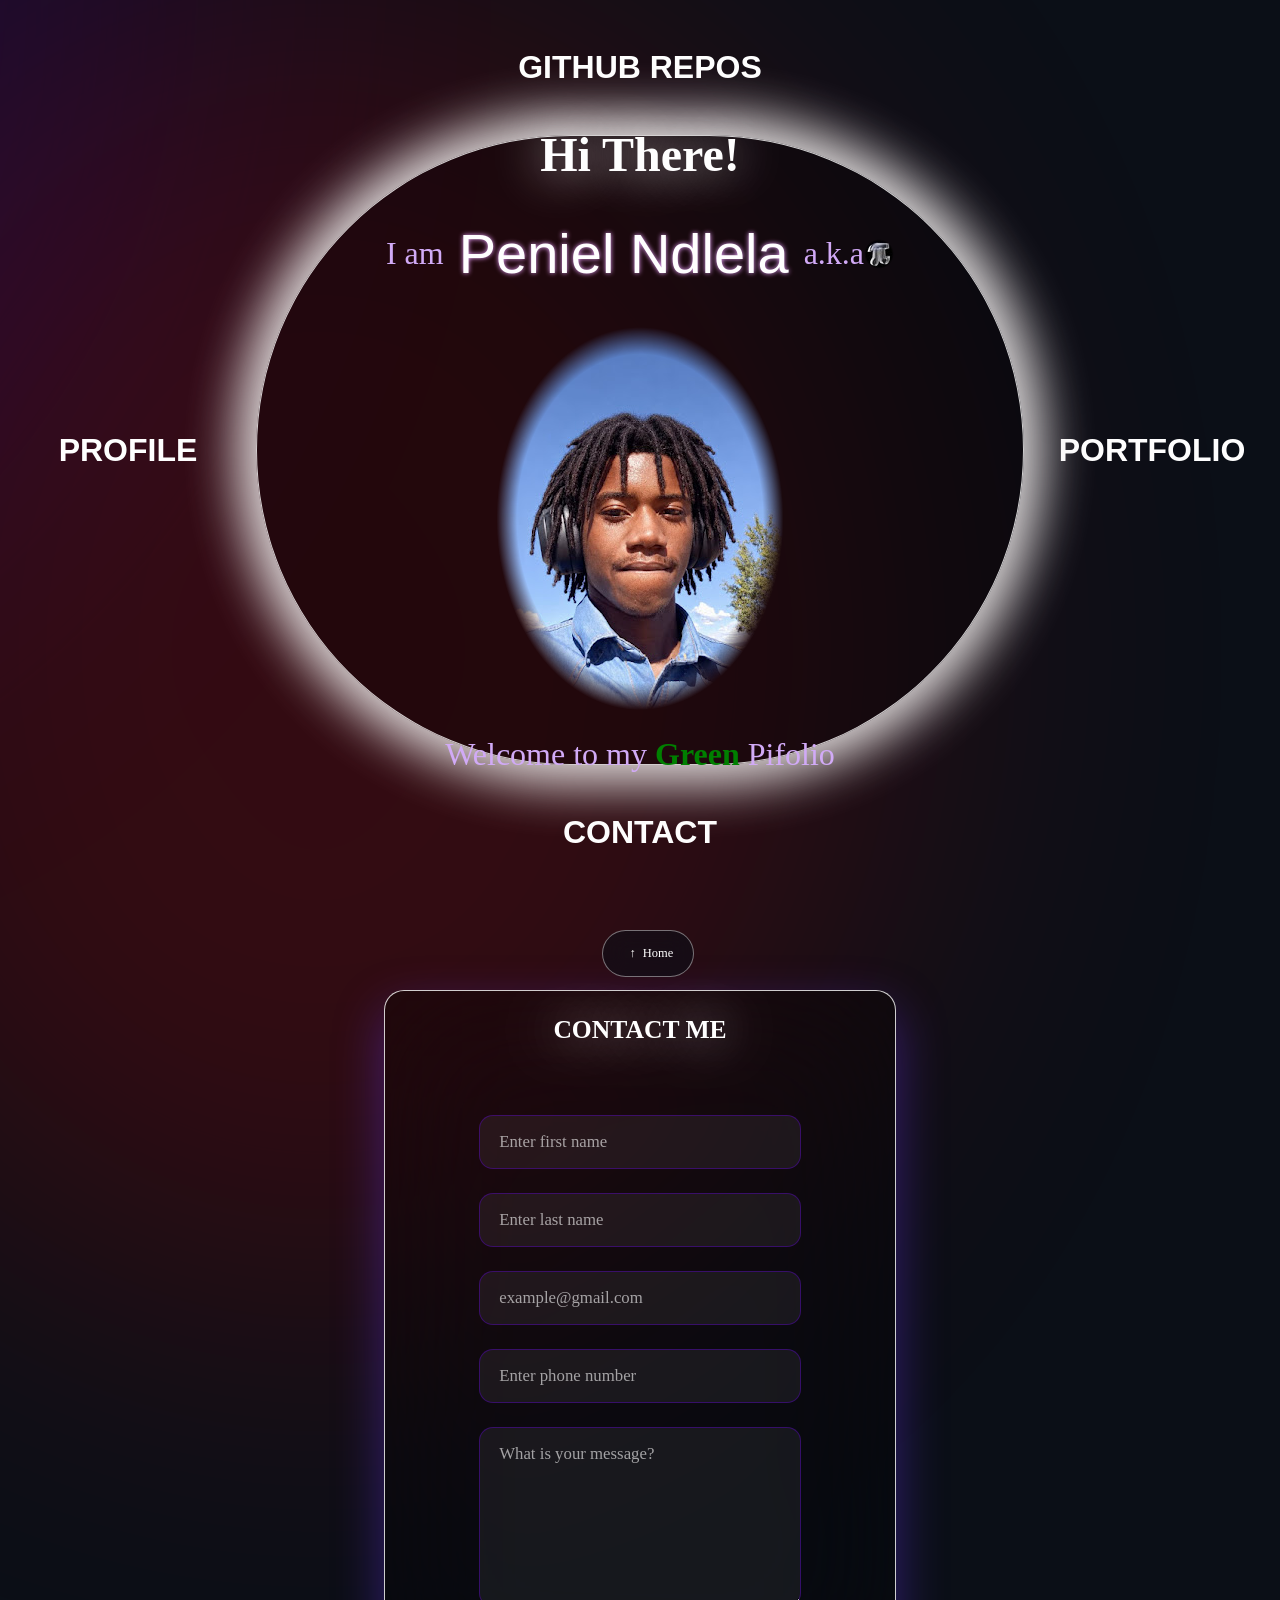
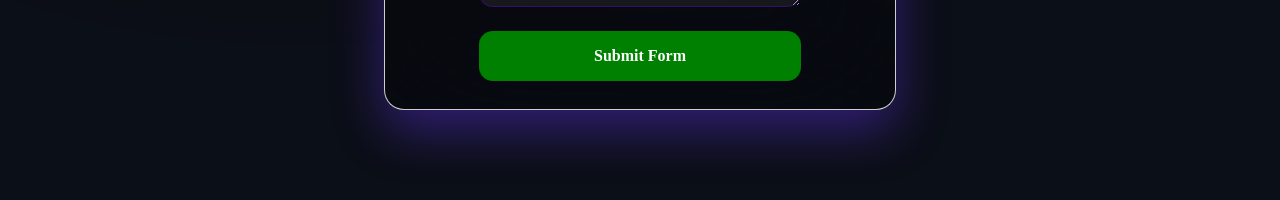
==== commit ef5acaad: "polished touches to the ajax data table" ====
--- a/index.html
+++ b/index.html
@@ -13,7 +13,7 @@
     <link rel="stylesheet" href="css/profile.css">
     <link rel="stylesheet" href="css/components.css">
     <link rel="stylesheet" href="css/portfolio.css">
-    <link rel="stylesheet" href="css/skills.css">
+    <link rel="stylesheet" href="css/github-repos.css">
 </head>
 <body>
     <div id="canvas">
@@ -108,34 +108,27 @@
         <!-- GITHUB PAGE -->
         <section id="github-repos" class="viewport">
             <button class="home-fab" type="button" aria-label="Return to home"><span class="home-fab-icon" aria-hidden="true"></span>↓<span>Home</span></button>
+            <h1>Github Repositories</h1>
+            
             <div class="my-repos">
-                <table>
-                    <thead>
-                        <tr>
-                            <th>
-                                <button class="sort-button" type="button" data-sort="id">Repository <span>↕</span></button>
-                            </th>
-                            <th>
-                                <button class="sort-button" type="button" data-sort="project">Description <span>↕</span></button>
-                            </th>
-                            <th>
-                                <button class="sort-button" type="button" data-sort="technology">Programming Languages <span>↕</span></button>
-                            </th>
-                            <th>
-                                <button class="sort-button" type="button" data-sort="status">Visibility <span>↕</span></button>
-                            </th>
-                            <th>
-                                <button class="sort-button" type="button" data-sort="status">Date Created <span>↕</span></button>
-                            </th>
-                            <th>
-                                <button class="sort-button" type="button" data-sort="status">Last Updated <span>↕</span></button>
-                            </th>
-                        </tr>
-                    </thead>
-
-                    <tbody id="repo-data">
-                    </tbody>
-                </table>
+                <p>My Github Repositories displayed with more details. This is a demo of AJAX data-table implementation</p>
+                <div class="table-container">
+                    <table>
+                        <thead>
+                            <tr>
+                                <th>Repository</th>
+                                <th>Description</th>
+                                <th>Programming Languages</th>
+                                <th>Visibility</th>
+                                <th>Date Created</th>
+                                <th>Last Updated</th>
+                            </tr>
+                        </thead>
+
+                        <tbody id="repo-data">
+                        </tbody>
+                    </table>
+                </div>
             </div>
         </section>
 
--- a/css/base.css
+++ b/css/base.css
@@ -37,4 +37,10 @@
     display: block;
     max-width: 100%;
     height: auto;
+}
+
+h1 {
+    text-shadow: 0 0 50px white;
+    font-size: 5rem;
+    text-align: center
 }
--- a/css/profile.css
+++ b/css/profile.css
@@ -42,11 +42,6 @@
     font-size: x-large;
     justify-content: center;
     align-items: center;
-}
-
-h1 {
-    text-shadow: 0 0 50px white;
-    font-size: 5rem;
 }
 
 #profile div {
--- a/css/components.css
+++ b/css/components.css
@@ -141,7 +141,7 @@
     font-size: 1.05rem !important;
 }
 
-#skills .home-fab {
+#github-repos .home-fab {
     bottom: 30px;
     left: 47%;
 }
@@ -161,7 +161,7 @@
     left: 47%; 
 }
 
-#skills .home-fab:hover { 
+#github-repos .home-fab:hover { 
     transform: translateY(20%);
 }
 
--- a/css/github-repos.css
+++ b/css/github-repos.css
@@ -0,0 +1,59 @@
+#github-repos {
+    width: 100vw;
+    height: 100vh;
+
+    overflow-y: auto;
+
+    justify-content: center;
+    align-items: center;
+    padding: 20px
+}
+
+#github-repos p {
+    font-size: large;
+    text-align: center
+}
+
+.my-repos {
+    display: flex;
+    flex-direction: column;
+    gap: 50px;
+    width: 80%;
+    margin: auto;
+    margin-top: 50px
+}
+
+.my_repos table {
+    width: 100%;
+    border: 2px solid rgba(0, 255, 33, 0.7);
+}
+.table-container {
+    width: 100%;
+    border-radius: 20px;
+    overflow: hidden
+}
+
+.table-container thead{
+    background: rgba(0, 255, 33, 0.3);
+}
+
+.table-container thead th {
+    font-size: larger;
+    text-align: left;
+    vertical-align: top;
+}
+
+.my-repos th, .my-repos td {
+    padding: 10px 30px;
+    font-family:'Gill Sans', 'Gill Sans MT', Calibri, 'Trebuchet MS', sans-serif ;
+    font-size: medium;
+    font-weight: 300;
+}
+
+.my-repos tbody tr {
+    transition: background-color 0.5 ease;
+}
+
+.my-repos tbody tr:hover {
+    background: rgba(0, 255, 33, 0.1)
+}
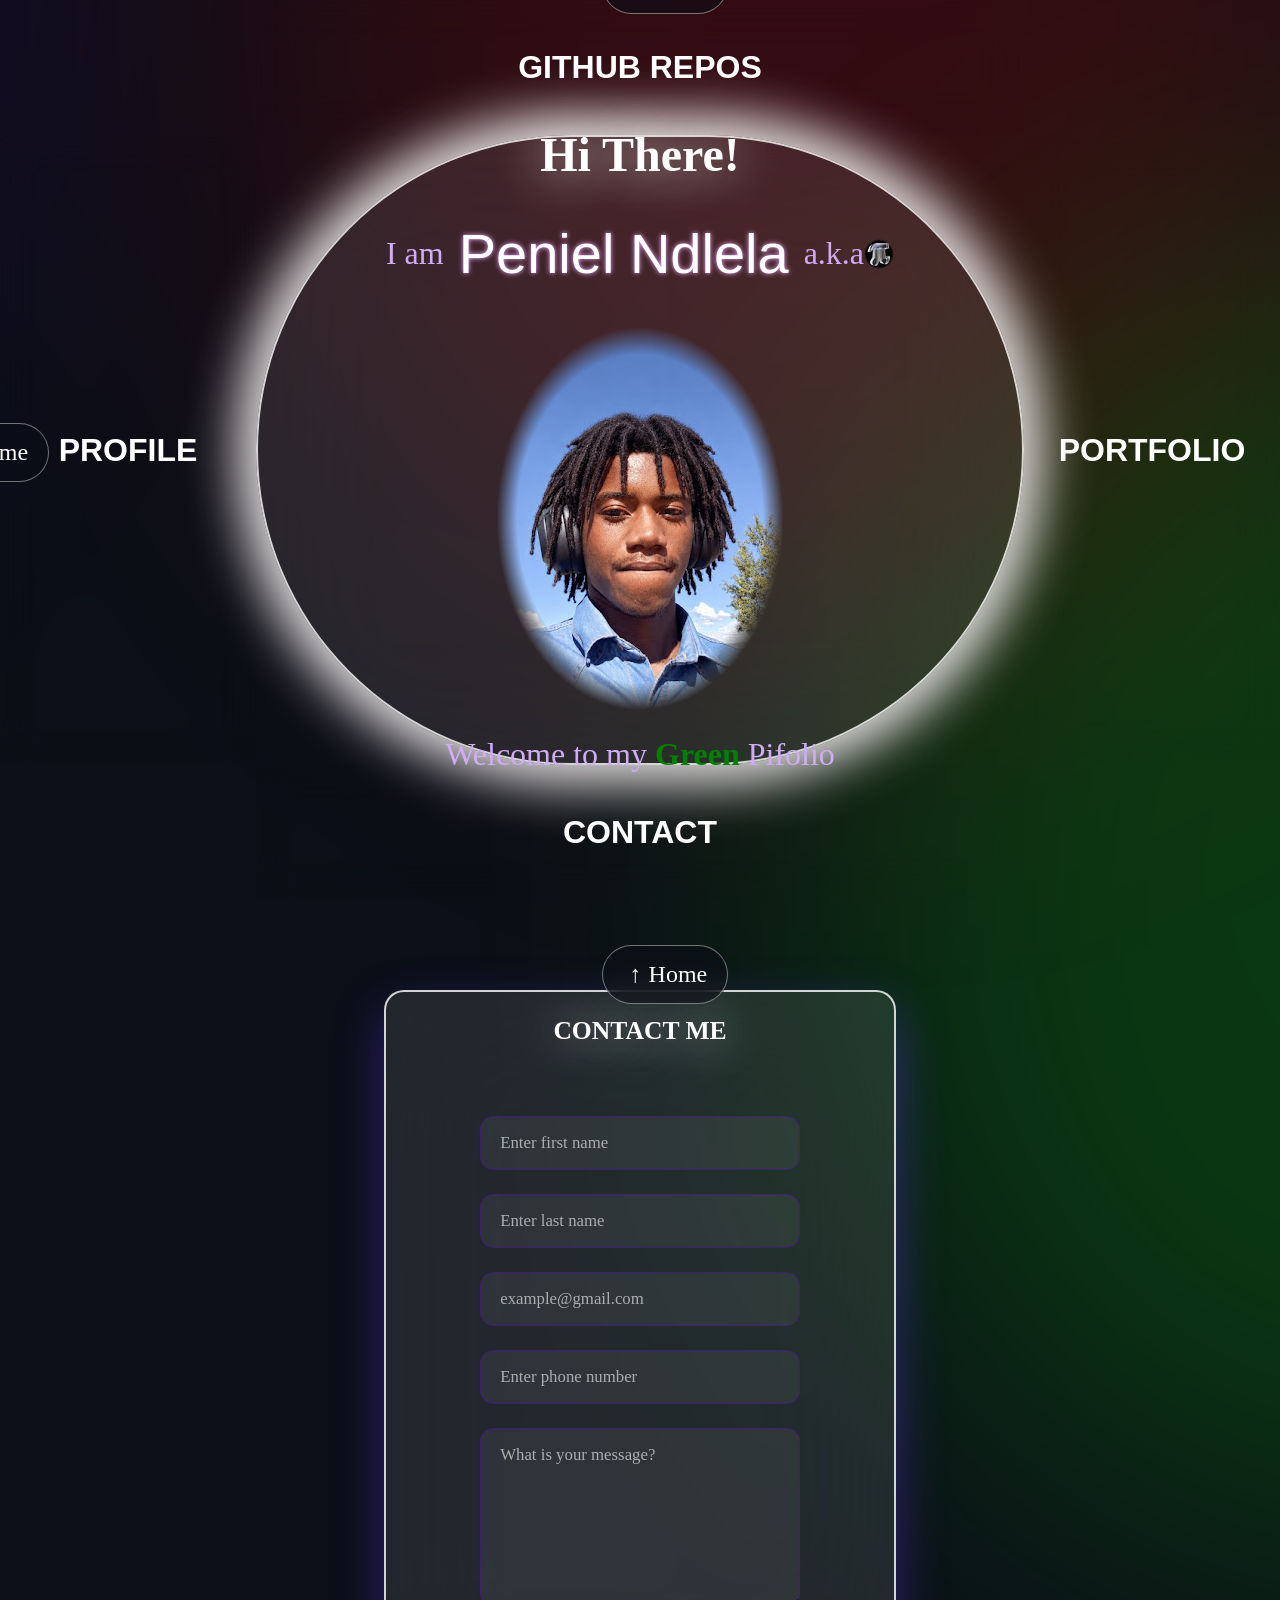
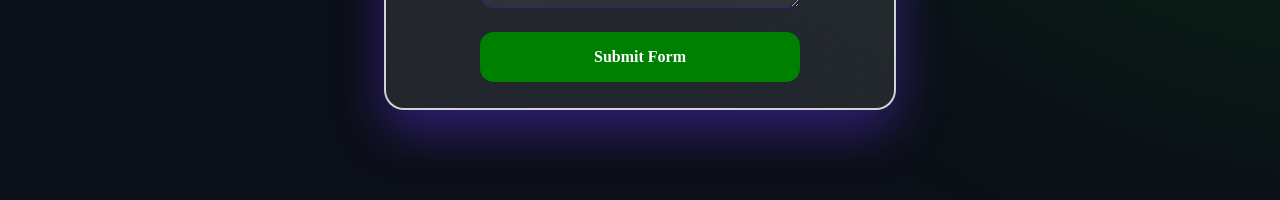
==== commit 08ada33d: "implemented consisteny in font, headings, table styling across pages." ====
--- a/index.html
+++ b/index.html
@@ -109,19 +109,18 @@
         <section id="github-repos" class="viewport">
             <button class="home-fab" type="button" aria-label="Return to home"><span class="home-fab-icon" aria-hidden="true"></span>↓<span>Home</span></button>
             <h1>Github Repositories</h1>
-            
-            <div class="my-repos">
-                <p>My Github Repositories displayed with more details. This is a demo of AJAX data-table implementation</p>
-                <div class="table-container">
+            <p>My Github Repositories displayed with more details. This is a demo of AJAX data-table implementation</p>
+            <div class="data-section glass center">     
+                <div class="table-wrapper">
                     <table>
                         <thead>
                             <tr>
                                 <th>Repository</th>
                                 <th>Description</th>
-                                <th>Programming Languages</th>
+                                <th>Languages</th>
                                 <th>Visibility</th>
-                                <th>Date Created</th>
-                                <th>Last Updated</th>
+                                <th>Created</th>
+                                <th>Updated</th>
                             </tr>
                         </thead>
 
@@ -129,6 +128,7 @@
                         </tbody>
                     </table>
                 </div>
+                <div class="table-footer"></div>
             </div>
         </section>
 
@@ -176,36 +176,39 @@
                     </div>
                 </section>
 
-                <section class="data-section glass" aria-labelledby="data-title">
-                    <div class="data-header"><div><span class="eyebrow">Interactive technical demonstration</span><h2 id="data-title">Live project data</h2></div><span id="dataCount" class="data-count" aria-live="polite"></span></div>
-                    <div class="data-controls">
-                        <label class="search-field" for="projectSearch"><span>⌕</span><input id="projectSearch" type="search" placeholder="Search projects" autocomplete="off"></label>
-                        <label class="filter-field" for="statusFilter">Status <select id="statusFilter"><option value="all">All</option><option value="Complete">Complete</option><option value="In progress">In progress</option></select></label>
-                    </div>
-                    <div class="table-wrapper">
-                        <table>
-                            <thead>
-                                <tr>
-                                    <th>
-                                        <button class="sort-button" type="button" data-sort="id">ID <span>↕</span></button>
-                                    </th>
-                                    <th>
-                                        <button class="sort-button" type="button" data-sort="project">Project <span>↕</span></button>
-                                    </th>
-                                    <th>
-                                        <button class="sort-button" type="button" data-sort="technology">Technology <span>↕</span></button>
-                                    </th>
-                                    <th>
-                                        <button class="sort-button" type="button" data-sort="status">Status <span>↕</span></button>
-                                    </th>
-                                </tr>
-                            </thead>
-
-                            <tbody id="projectData">
-                            </tbody>
-                        </table>
-                    </div>
-                    <div class="table-footer"><p><span class="live-dot"></span>Loaded with fetch-style client-side data</p><div id="pagination" class="pagination" aria-label="Project data pages"></div></div>
+                <section aria-labelledby="data-title">
+                    <div  class="data-section glass">
+                        <div class="data-header"><div><span class="eyebrow">Interactive technical demonstration</span><h2 id="data-title">Live project data</h2></div><span id="dataCount" class="data-count" aria-live="polite"></span></div>
+                        <div class="data-controls">
+                            <label class="search-field" for="projectSearch"><span>⌕</span><input id="projectSearch" type="search" placeholder="Search projects" autocomplete="off"></label>
+                            <label class="filter-field" for="statusFilter">Status <select id="statusFilter"><option value="all">All</option><option value="Complete">Complete</option><option value="In progress">In progress</option></select></label>
+                        </div>
+                        <div class="table-wrapper">
+                            <table>
+                                <thead>
+                                    <tr>
+                                        <th>
+                                            <button class="sort-button" type="button" data-sort="id">ID <span>↕</span></button>
+                                        </th>
+                                        <th>
+                                            <button class="sort-button" type="button" data-sort="project">Project <span>↕</span></button>
+                                        </th>
+                                        <th>
+                                            <button class="sort-button" type="button" data-sort="technology">Technology <span>↕</span></button>
+                                        </th>
+                                        <th>
+                                            <button class="sort-button" type="button" data-sort="status">Status <span>↕</span></button>
+                                        </th>
+                                    </tr>
+                                </thead>
+
+                                <tbody id="projectData">
+                                </tbody>
+                            </table>
+                        </div>
+                    </div>
+                    
+                    <div class="table-footer"><p><span class="live-dot"></span>Loaded with fetch-style client-side data</p><div id="pagination" class="pagination" aria-label="Project data pages"></div>
                 </section>
 
                 <section id="project-details" class="project-details glass" aria-labelledby="details-title">
--- a/css/base.css
+++ b/css/base.css
@@ -43,4 +43,31 @@
     text-shadow: 0 0 50px white;
     font-size: 5rem;
     text-align: center
+}
+
+p {
+    font-size: 1rem
+}
+
+.data-section th,
+.data-section td {
+    padding: 15px 12px;
+    border-bottom: 1px solid rgba(255, 255, 255, .11);
+    font-size: 1.5rem;
+    text-align: left;
+}
+
+.data-section th {
+    color: rgba(255, 255, 255, .52);
+    font-size: 2rem;
+    letter-spacing: .1em;
+    text-transform: uppercase;
+}
+
+.data-section tbody tr {
+    transition: background .2s;
+}
+
+.data-section tbody tr:hover {
+    background: rgba(255, 255, 255, .3);
 }
--- a/css/profile.css
+++ b/css/profile.css
@@ -7,6 +7,10 @@
      flex-direction: column;
      width: 100%;
      margin-bottom: 50px;
+}
+
+.profile-container > div  {
+    width: 70%;
 }
 
 .me {
@@ -50,7 +54,6 @@
 
 .about-me {
     padding: 20px;
-    width: 60%;
     font-size: x-large;
     text-align: center;
 }
@@ -71,18 +74,22 @@
 }
 
 .edu-card h2{
-    font-size:1.5rem;
-    margin-bottom:.25rem;
+    font-size: 3rem;
+    margin-bottom: .25rem;
 }
 
 .edu-card h3{
     color:#9ca3af;
-    font-weight:400;
+    font-weight: bold;
     margin-bottom:1rem;
 }
 
+.edu-card span {
+    font-size: 1.5rem
+}
+
 #profile iframe { 
-    width: min(100%, 100%); 
+    width: 100%; 
     aspect-ratio: 3 / 2; 
 }
 
--- a/css/components.css
+++ b/css/components.css
@@ -3,13 +3,12 @@
     --bg-primary: #0b0f17;
     --bg-secondary: #272829;
     /*glass background*/
-    --bg-glass: rgba(0, 0, 0, 0.3);
+    --bg-glass: rgba(255, 255, 255, 0.1);
     --border-glass: rgba(255, 255, 255, 0.8);
     /*glow colors*/
     --glow-primary: #5000a1;
     --glow-secondary: #d10000;
     --glow-tertiary: #09d900;
-
     --transition: all 0.2s ease-in;
 }
 
@@ -43,15 +42,15 @@
 
 .glass {
     background: var(--bg-glass);
-    border: 1px solid var(--border-glass);
+    border: 2px solid var(--border-glass);
     backdrop-filter: blur(70px);
-    -webkit-backdrop-filter: blur(30px);
+    -webkit-backdrop-filter: blur(70px);
     border-radius: 20px;
 }
 
 .glass:hover {
     backdrop-filter: blur(100px);
-    background: rgba(0, 0, 0, 0.7);
+    background: rgba(0, 0, 0, 0.8);
 }
 
 .glow {
@@ -106,7 +105,7 @@
     }
 
 .home-fab {
-    position: absolute;
+    position: fixed;
     z-index: 5;
     display: inline-flex;
     align-items: center;
@@ -119,7 +118,7 @@
     backdrop-filter: blur(14px);
     -webkit-backdrop-filter: blur(14px);
     cursor: pointer;
-    font-size: .78rem;
+    font-size: 1.5rem;
     transition: transform .2s ease, background .2s ease;
 }
 
@@ -142,23 +141,23 @@
 }
 
 #github-repos .home-fab {
-    bottom: 30px;
-    left: 47%;
+    top: 95vh;
+    left: 49%;
 }
 
 #profile .home-fab {
-    top: 47%;
-    right: 30px;
+    top: 49%;
+    left: 93vw;
 }
 
 #portfolio .home-fab {
-    top: 47%;
-    left: 30px;
+    top: 49%;
+    left: 203vw;
 }
 
 #contact .home-fab { 
-    top: 30px; 
-    left: 47%; 
+    top: 205vh; 
+    left: 49%; 
 }
 
 #github-repos .home-fab:hover { 
--- a/css/portfolio.css
+++ b/css/portfolio.css
@@ -1,5 +1,3 @@
-
-
 .portfolio-page {
     width: min(1160px, 90%);
     margin: auto;
@@ -488,35 +486,13 @@
 
 .table-wrapper {
     overflow-x: auto;
+    width: 100%;
 }
 
 .data-section table {
     width: 100%;
     min-width: 620px;
     border-collapse: collapse;
-}
-
-.data-section th,
-.data-section td {
-    padding: 15px 12px;
-    border-bottom: 1px solid rgba(255, 255, 255, .11);
-    font-size: .82rem;
-    text-align: left;
-}
-
-.data-section th {
-    color: rgba(255, 255, 255, .52);
-    font-size: .68rem;
-    letter-spacing: .1em;
-    text-transform: uppercase;
-}
-
-.data-section tbody tr {
-    transition: background .2s;
-}
-
-.data-section tbody tr:hover {
-    background: rgba(255, 255, 255, .045);
 }
 
 .sort-button {
--- a/css/github-repos.css
+++ b/css/github-repos.css
@@ -1,59 +1,20 @@
 #github-repos {
     width: 100vw;
     height: 100vh;
+    overflow-y: auto;
+    display: flex;
+    flex-direction: column;
+    align-items: center;
+    padding: 20px;
+    
+    gap: 150px;
+    alig
+}
 
-    overflow-y: auto;
-
-    justify-content: center;
-    align-items: center;
-    padding: 20px
+#github-repos .data-section {
+    width: 80%
 }
 
 #github-repos p {
-    font-size: large;
-    text-align: center
-}
-
-.my-repos {
-    display: flex;
-    flex-direction: column;
-    gap: 50px;
-    width: 80%;
-    margin: auto;
-    margin-top: 50px
-}
-
-.my_repos table {
-    width: 100%;
-    border: 2px solid rgba(0, 255, 33, 0.7);
-}
-.table-container {
-    width: 100%;
-    border-radius: 20px;
-    overflow: hidden
-}
-
-.table-container thead{
-    background: rgba(0, 255, 33, 0.3);
-}
-
-.table-container thead th {
-    font-size: larger;
-    text-align: left;
-    vertical-align: top;
-}
-
-.my-repos th, .my-repos td {
-    padding: 10px 30px;
-    font-family:'Gill Sans', 'Gill Sans MT', Calibri, 'Trebuchet MS', sans-serif ;
-    font-size: medium;
-    font-weight: 300;
-}
-
-.my-repos tbody tr {
-    transition: background-color 0.5 ease;
-}
-
-.my-repos tbody tr:hover {
-    background: rgba(0, 255, 33, 0.1)
+    font-size: 2rem
 }
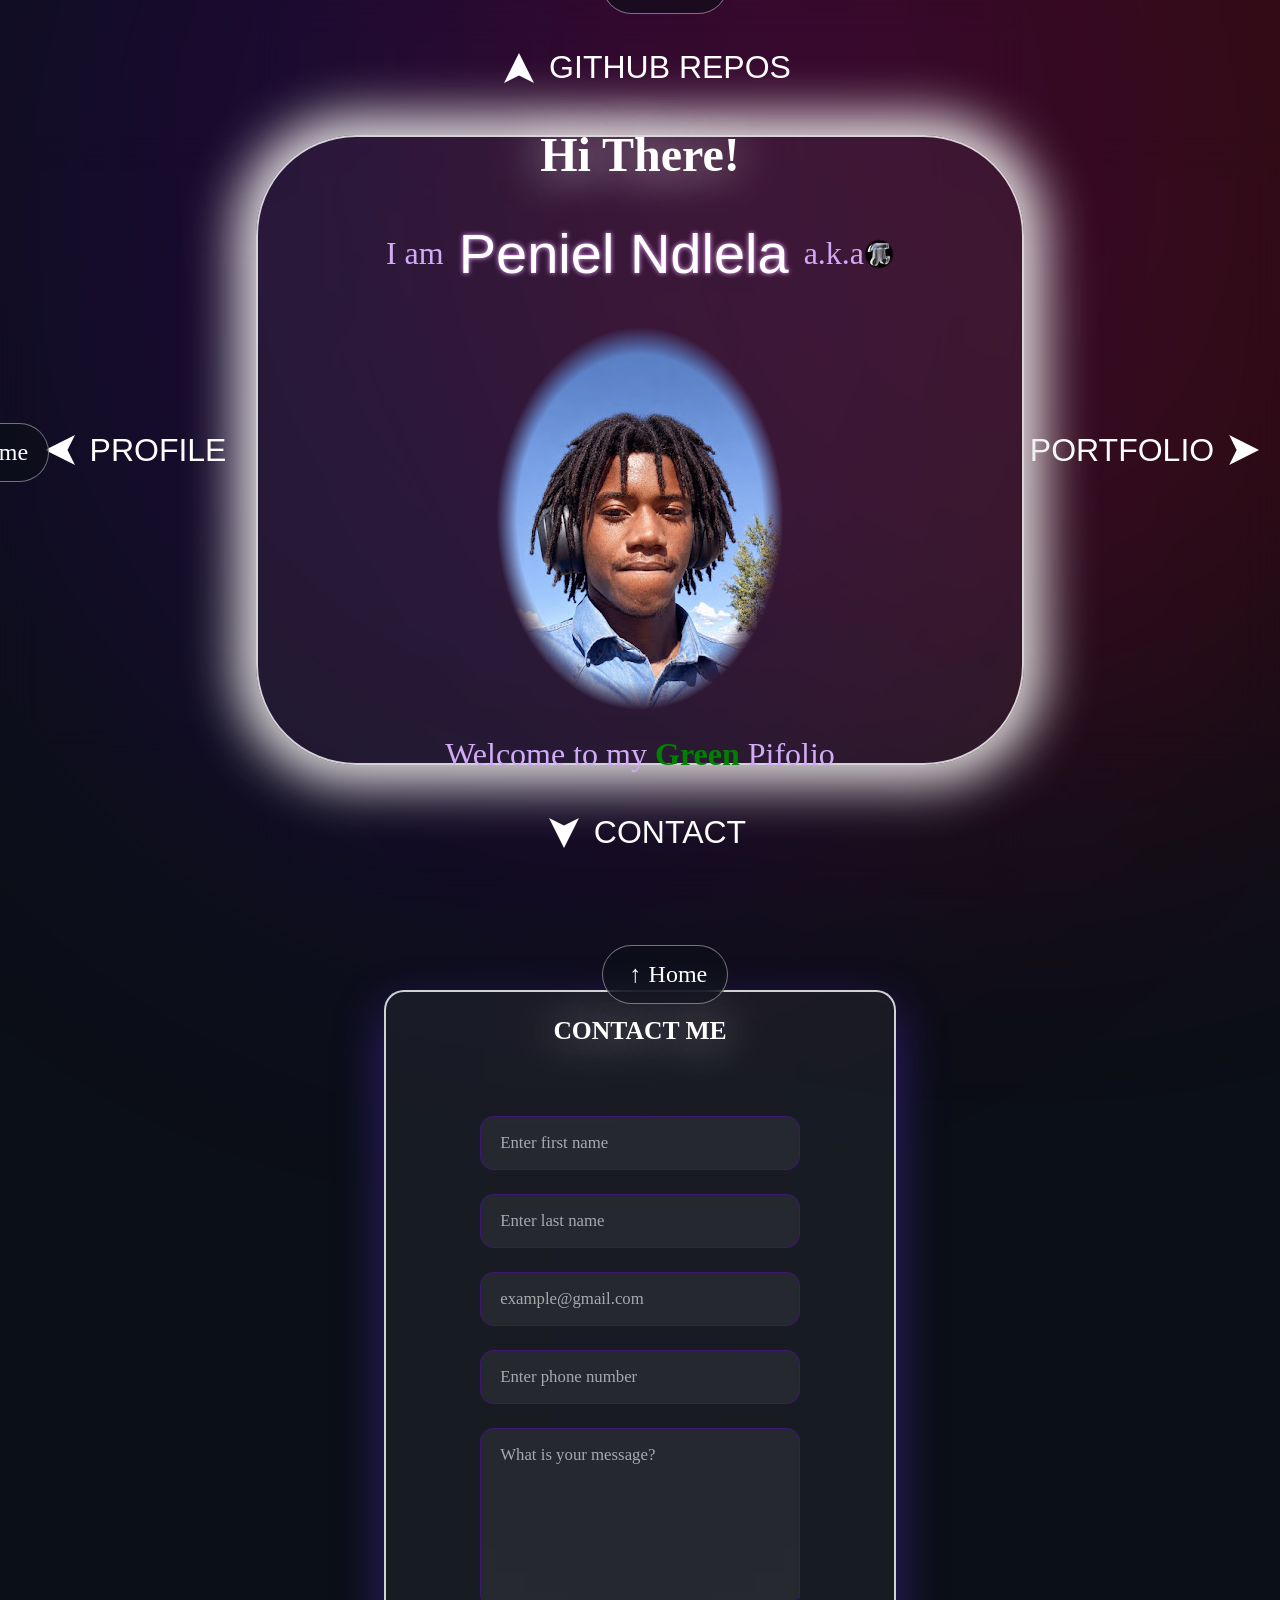
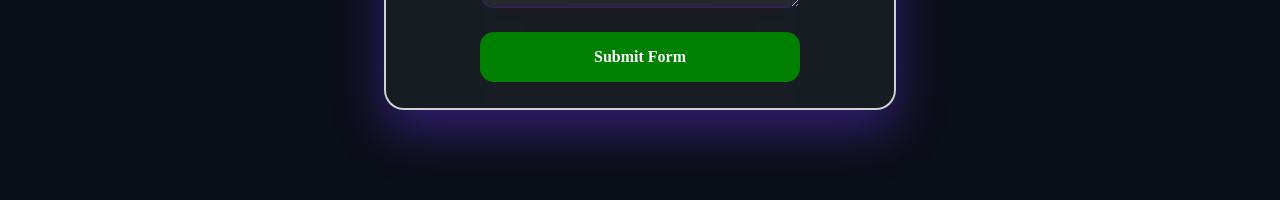
==== commit e4253b85: "implemented ajax data table" ====
--- a/index.html
+++ b/index.html
@@ -6,6 +6,9 @@
     <title>Green Portfolio</title>
     <!-- referring all the css files for styling -->
     <link rel="icon" href="assets/icons/favicon.jpg">
+
+    <link rel="stylesheet" href="https://cdn.datatables.net/2.3.3/css/dataTables.dataTables.min.css">
+
     <link rel="stylesheet" href="css/base.css">
     <link rel="stylesheet" href="css/home.css">
     <link rel="stylesheet" href="css/layout.css">
@@ -26,10 +29,22 @@
         <section id="home" class="viewport">
             <div class="home-container">
                 <!-- the navigation -->
-                <div class="up nav" data-page="repos">GITHUB REPOS</div>
-                <div class="left nav" data-page="profile">PROFILE</div>
-                <div class="right nav" data-page="portfolio">PORTFOLIO</div>
-                <div class="down nav" data-page="contact">CONTACT</div>
+                <div class="up nav" data-page="repos">
+                    <span id="up-arrow" class="nav-arrow"></span>
+                    GITHUB REPOS
+                </div>
+                <div class="left nav" data-page="profile">
+                    <span id="left-arrow" class="nav-arrow"></span>
+                    PROFILE
+                </div>
+                <div class="right nav" data-page="portfolio">
+                    PORTFOLIO
+                    <span id="right-arrow" class="nav-arrow"></span>
+                </div>
+                <div class="down nav" data-page="contact">
+                    <span id="down-arrow" class="nav-arrow"></span>
+                    CONTACT
+                </div>
 
                 <!-- Home page content-->
                 <div class="home-center center glass">
@@ -110,9 +125,9 @@
             <button class="home-fab" type="button" aria-label="Return to home"><span class="home-fab-icon" aria-hidden="true"></span>↓<span>Home</span></button>
             <h1>Github Repositories</h1>
             <p>My Github Repositories displayed with more details. This is a demo of AJAX data-table implementation</p>
-            <div class="data-section glass center">     
+            <div class="data-section glass center">
                 <div class="table-wrapper">
-                    <table>
+                    <table id="git-repo-table">
                         <thead>
                             <tr>
                                 <th>Repository</th>
@@ -177,7 +192,7 @@
                 </section>
 
                 <section aria-labelledby="data-title">
-                    <div  class="data-section glass">
+                    <div class="data-section glass">
                         <div class="data-header"><div><span class="eyebrow">Interactive technical demonstration</span><h2 id="data-title">Live project data</h2></div><span id="dataCount" class="data-count" aria-live="polite"></span></div>
                         <div class="data-controls">
                             <label class="search-field" for="projectSearch"><span>⌕</span><input id="projectSearch" type="search" placeholder="Search projects" autocomplete="off"></label>
@@ -207,7 +222,7 @@
                             </table>
                         </div>
                     </div>
-                    
+
                     <div class="table-footer"><p><span class="live-dot"></span>Loaded with fetch-style client-side data</p><div id="pagination" class="pagination" aria-label="Project data pages"></div>
                 </section>
 
@@ -239,6 +254,8 @@
 
     <!-- sourcing the javascript files -->
     <script src="https://code.jquery.com/jquery-3.7.1.min.js"></script>
+    <script src="https://cdn.datatables.net/2.3.3/js/dataTables.min.js"></script>
+
     <script src="js/animations.js"></script>
     <script src="js/navigation.js"></script>
     <script src="js/portfolio.js"></script>
--- a/css/base.css
+++ b/css/base.css
@@ -53,7 +53,7 @@
 .data-section td {
     padding: 15px 12px;
     border-bottom: 1px solid rgba(255, 255, 255, .11);
-    font-size: 1.5rem;
+    font-size: 1rem;
     text-align: left;
 }
 
--- a/css/home.css
+++ b/css/home.css
@@ -49,6 +49,22 @@
     align-items: center
 }
 
+#up-arrow {
+    transform: rotate(-90deg)
+}
+
+#down-arrow {
+    transform: rotate(90deg)
+}
+
+#left-arrow {
+    transform: rotate(180deg)
+}
+
+#right-arrow {
+    transform: rotate(0deg)
+}
+
 .right {
     grid-area: right;
     display: flex;
@@ -69,7 +85,7 @@
     flex-direction: column;
     text-align: center;
     gap: 1.5rem;
-    border-radius: 50px;
+    border-radius: 30px;
 }
 
 span {
@@ -87,7 +103,7 @@
 }
 
 #home .home-center {
-    border-radius: 700px;
+    border-radius: 100px;
     box-shadow: 0 0 50px 20px rgba(233, 230, 230, 0.952);
     transition: all 1s ease-in-out;
 }
--- a/css/components.css
+++ b/css/components.css
@@ -3,7 +3,7 @@
     --bg-primary: #0b0f17;
     --bg-secondary: #272829;
     /*glass background*/
-    --bg-glass: rgba(255, 255, 255, 0.1);
+    --bg-glass: rgba(150, 150, 150, 0.1);
     --border-glass: rgba(255, 255, 255, 0.8);
     /*glow colors*/
     --glow-primary: #5000a1;
@@ -43,14 +43,15 @@
 .glass {
     background: var(--bg-glass);
     border: 2px solid var(--border-glass);
-    backdrop-filter: blur(70px);
-    -webkit-backdrop-filter: blur(70px);
+    backdrop-filter: blur(500px);
+    -webkit-backdrop-filter: blur(500px);
     border-radius: 20px;
 }
 
 .glass:hover {
     backdrop-filter: blur(100px);
     background: rgba(0, 0, 0, 0.8);
+    border-color: white;
 }
 
 .glow {
@@ -91,18 +92,36 @@
 
 .nav {
     font-family: Impact, Haettenschweiler, 'Arial Narrow Bold', sans-serif;
-    font-weight: bolder;
     font-size: 2rem;
     backdrop-filter: blur(20px);
     transition: all 2s ease-in-out;
 }
 
-    .nav:hover {
-        transform: scale(1.1);
-        transition: var(--transition);
-        text-shadow: 0 0 20px white;
-        cursor: pointer;
-    }
+.nav:hover {
+   transform: scale(1.1);
+   transition: var(--transition);
+   text-shadow: 0 0 20px white;
+   cursor: pointer;
+}
+.nav:hover #up-arrow {
+    transform: rotate(-90deg) translateX(20px)
+}
+.nav:hover #down-arrow {
+    transform: rotate(90deg) translateX(20px)
+}
+.nav:hover #left-arrow {
+    transform: rotate(180deg) translateX(20px)
+}
+.nav:hover #right-arrow {
+    transform: rotate(0deg) translateX(20px)
+}
+
+.nav-arrow {
+    width: 30px;
+    height: 30px;
+    background: white;
+    clip-path: polygon( 0 0, 100% 50%, 0 100%, 25% 50% );
+}
 
 .home-fab {
     position: fixed;
--- a/css/github-repos.css
+++ b/css/github-repos.css
@@ -8,7 +8,6 @@
     padding: 20px;
     
     gap: 150px;
-    alig
 }
 
 #github-repos .data-section {
@@ -17,4 +16,13 @@
 
 #github-repos p {
     font-size: 2rem
+}
+
+#git-repo-table {
+    font-size: clamp(0.7rem, 0.8vw, 0.9rem);
+}
+
+#git-repo-table td {
+    white-space: normal;
+    overflow-wrap: anywhere;
 }
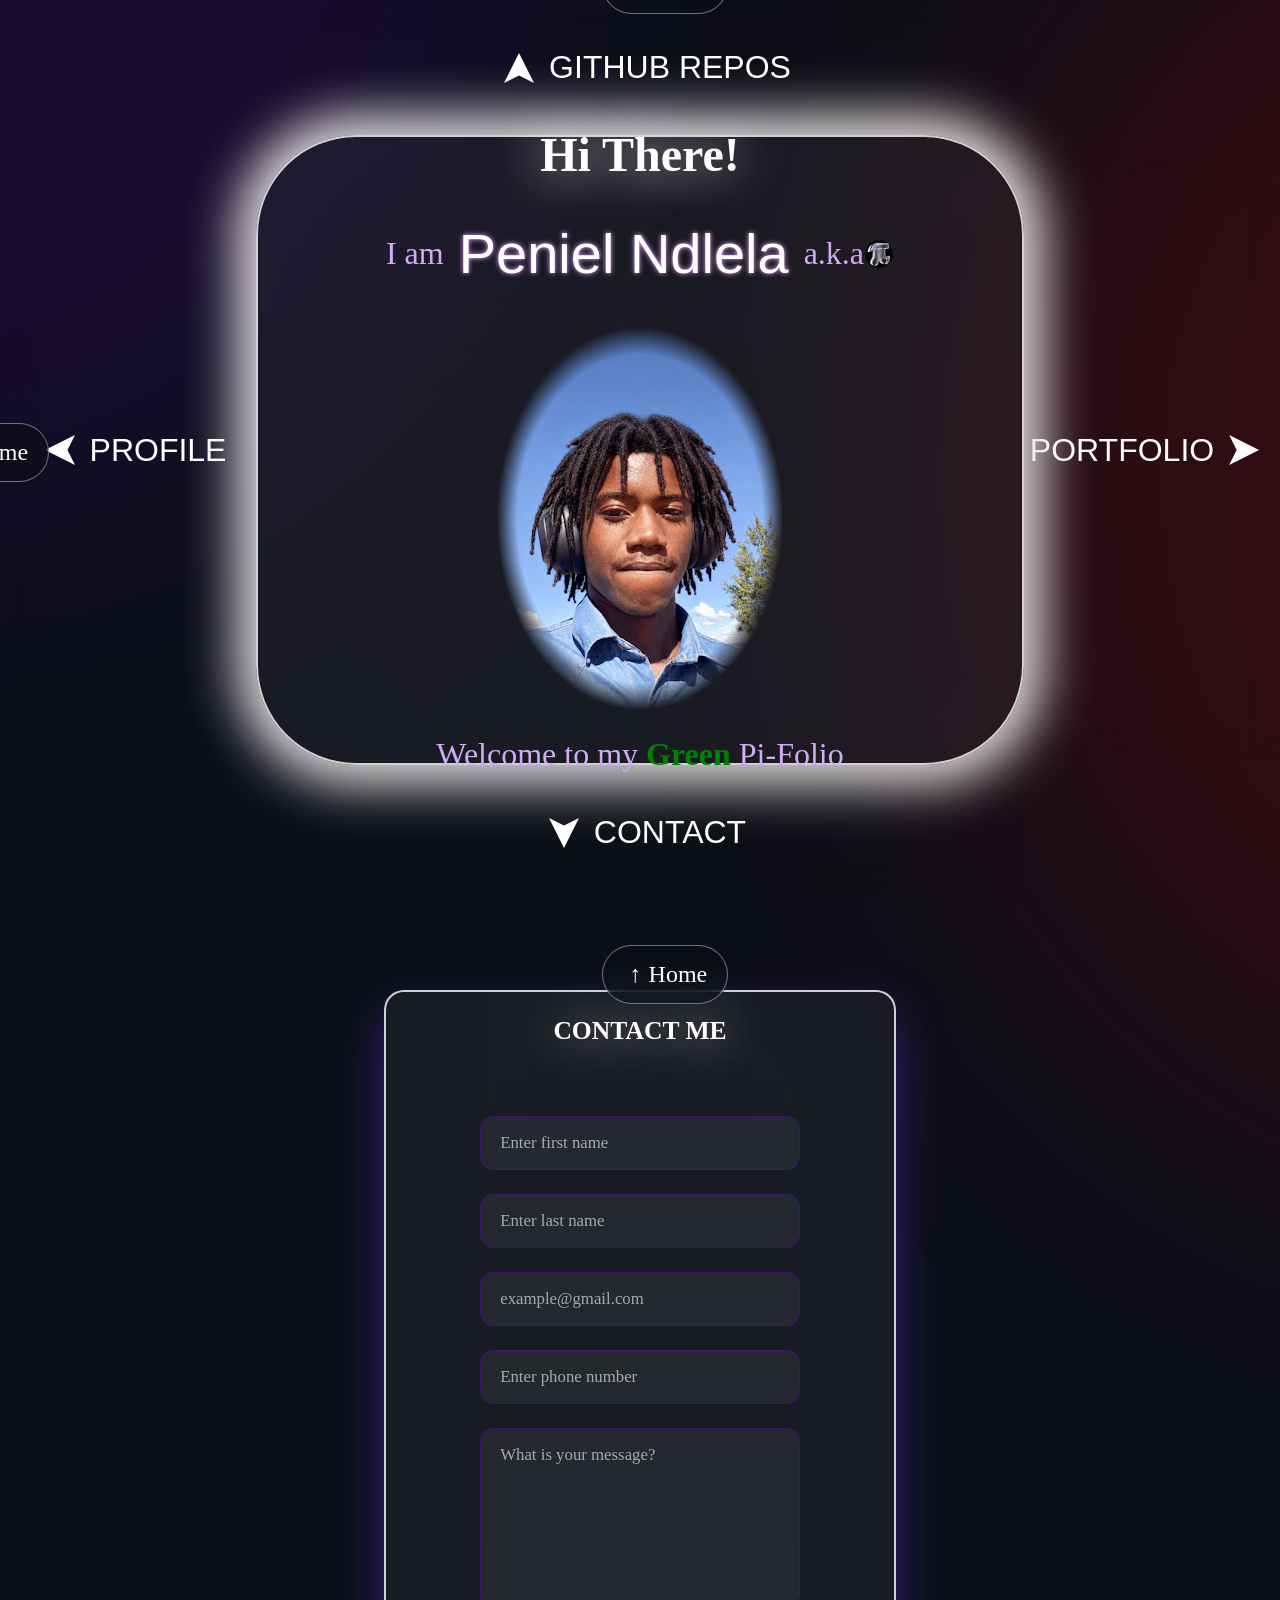
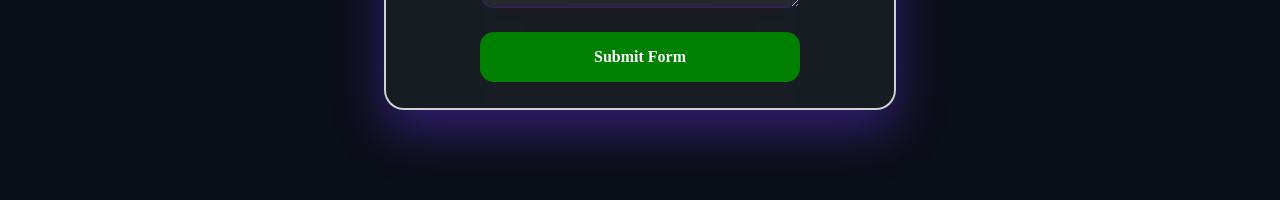
==== commit 0c2930b9: "styled the github repositories table" ====
--- a/index.html
+++ b/index.html
@@ -27,7 +27,7 @@
         <div class="glow glow-green orb"></div>
 
         <section id="home" class="viewport">
-            <div class="home-container">
+            <div class="home-container"> 
                 <!-- the navigation -->
                 <div class="up nav" data-page="repos">
                     <span id="up-arrow" class="nav-arrow"></span>
@@ -55,7 +55,7 @@
                     <div>
                         <img id="rasta-man" src="assets/images/me2.png" alt="a picture of me">
                     </div>
-                    <p>Welcome to my <b>Green</b> Pifolio</p>
+                    <p>Welcome to my <b>Green</b> Pi-Folio</p>
                 </div>
             </div>
         </section>
--- a/css/github-repos.css
+++ b/css/github-repos.css
@@ -18,11 +18,57 @@
     font-size: 2rem
 }
 
-#git-repo-table {
-    font-size: clamp(0.7rem, 0.8vw, 0.9rem);
+#git-repo-table th, #git-repo-table td {
+    padding: 8px 20px;
+    font-size: clamp(0.7rem, 1.3rem, 1.6rem);
+    text-align: left;
+    font-family: sans-serif
 }
 
 #git-repo-table td {
     white-space: normal;
     overflow-wrap: anywhere;
+}
+
+div.dt-container select.dt-input {
+    border: green;
+    color: white;
+    border-radius: 8px;
+    background: rgba(0, 188, 0, 0.8);
+    padding: 8px 12px;
+}
+
+div.dt-container .dt-search input {
+    border-radius: 8px;
+    border: 3px solid green;
+    background: rgba(0, 188, 100, 0.2);
+    padding: 4px 12px;
+    margin-left: 6px;
+}
+
+label {
+    font-size: 1.5rem
+}
+
+span.dt-column-order {
+    font-size: 1.5rem;
+    font-weight: bold;
+}
+.dt-column-order::before {
+    margin-bottom: 5px;
+    color: white
+}
+
+.dt-column-order::after {
+    margin-top: 5px;
+}
+
+span.dt-column-title {
+    font-size: 2rem;
+    font-weight: bold;
+    color: white;
+}
+
+.dt-paging button {
+    border-radius: 8px;
 }
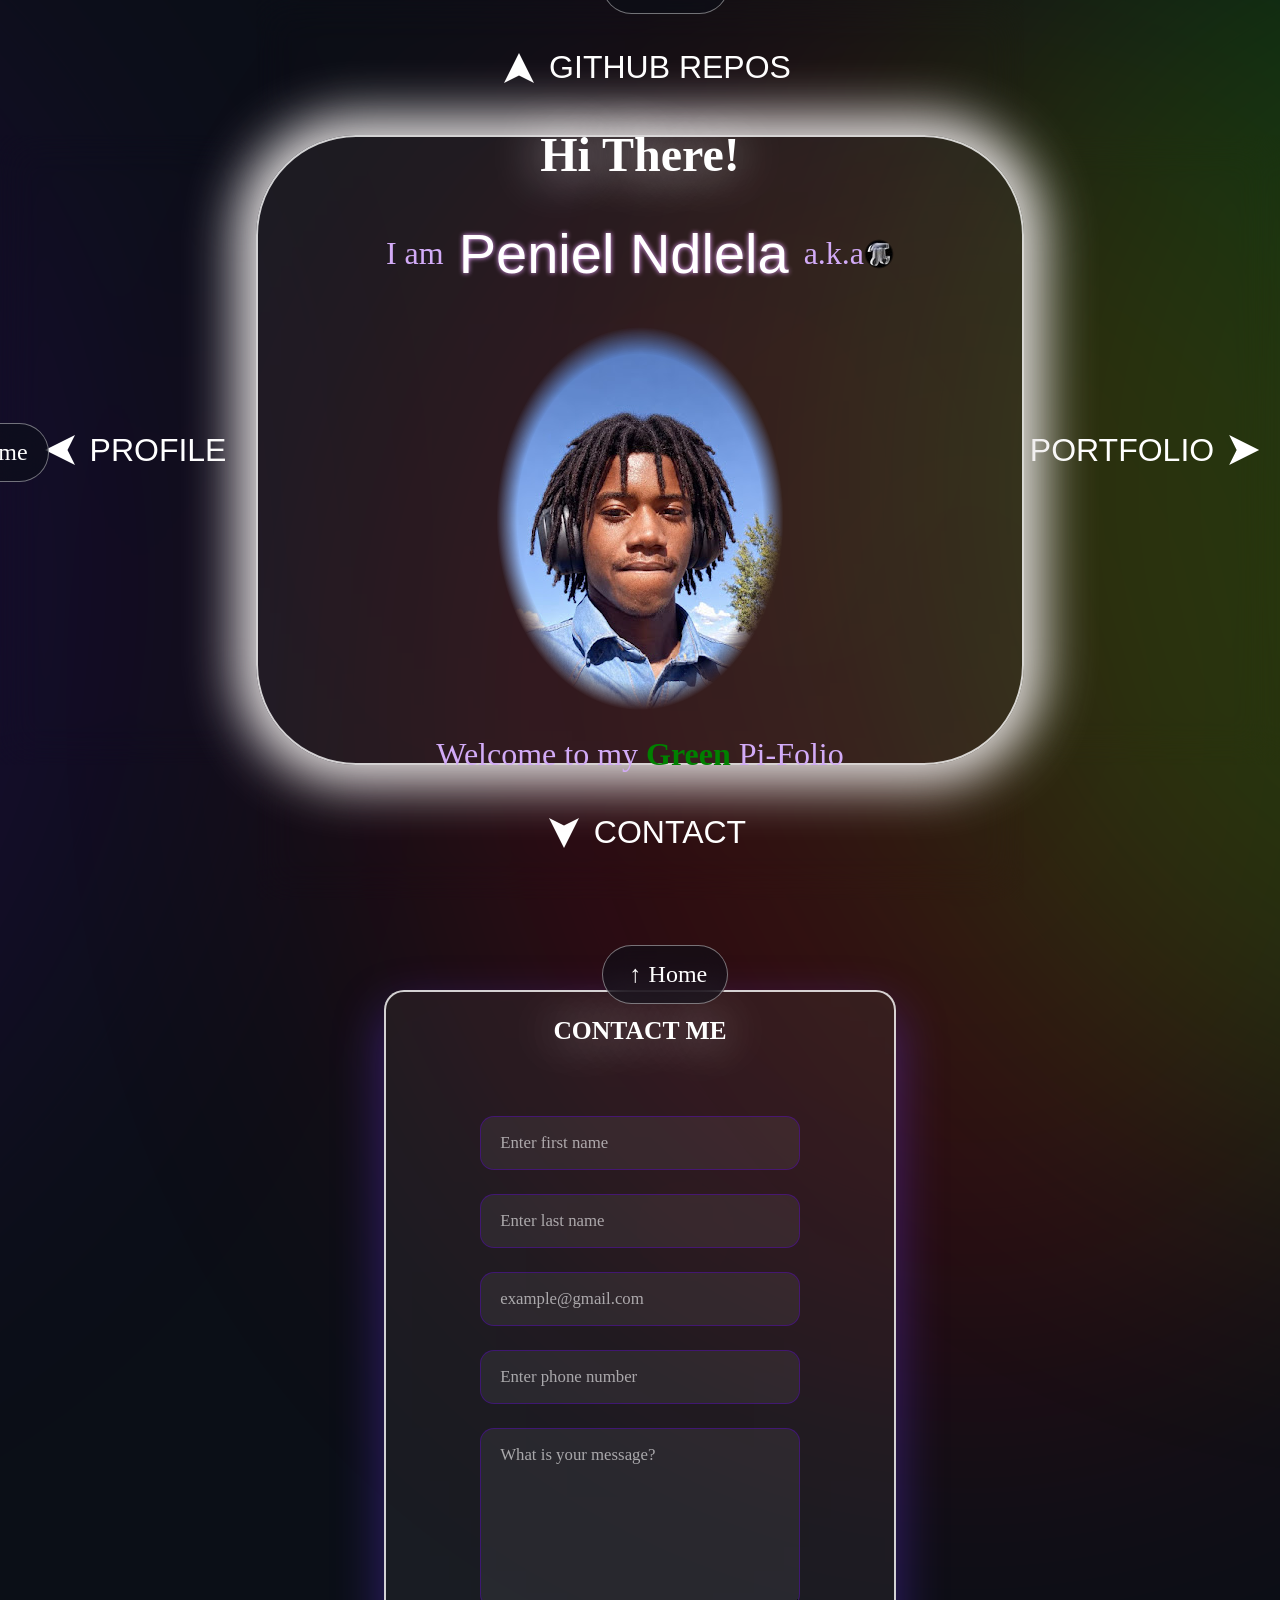
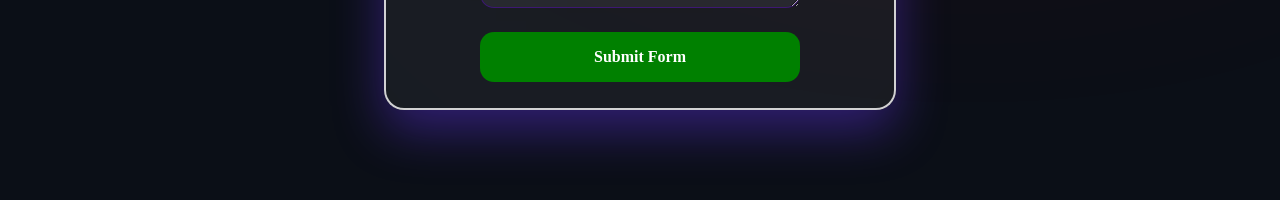
==== commit 224039c6: "just testing some html element attributes" ====
--- a/index.html
+++ b/index.html
@@ -55,7 +55,7 @@
                     <div>
                         <img id="rasta-man" src="assets/images/me2.png" alt="a picture of me">
                     </div>
-                    <p>Welcome to my <b>Green</b> Pi-Folio</p>
+                    <p title="Pi-folio is simply a word play combining my nickname (Pi) and the word (Portfolio) to make its unique name">Welcome to my <b>Green</b> Pi-Folio</p>
                 </div>
             </div>
         </section>
--- a/css/github-repos.css
+++ b/css/github-repos.css
@@ -7,7 +7,7 @@
     align-items: center;
     padding: 20px;
     
-    gap: 150px;
+    gap: 100px;
 }
 
 #github-repos .data-section {
@@ -27,23 +27,36 @@
 
 #git-repo-table td {
     white-space: normal;
-    overflow-wrap: anywhere;
+    overflow-wrap: ;
+    overflow-x: auto
+}
+
+.dt-layout-row {
+    overflow-x: auto
 }
 
 div.dt-container select.dt-input {
-    border: green;
+    border: 2px solid green;
     color: white;
     border-radius: 8px;
     background: rgba(0, 188, 0, 0.8);
     padding: 8px 12px;
 }
 
+div.dt-container select.dt-input option:hover {
+    background: #026802
+}
+
 div.dt-container .dt-search input {
     border-radius: 8px;
-    border: 3px solid green;
+    border: 3px solid rgba(0, 188, 0, 0.8);
     background: rgba(0, 188, 100, 0.2);
     padding: 4px 12px;
     margin-left: 6px;
+}
+
+.table-wrapper {
+    overflow-x: hidden
 }
 
 label {
@@ -53,10 +66,10 @@
 span.dt-column-order {
     font-size: 1.5rem;
     font-weight: bold;
+    color: rgb(0, 255, 0)
 }
 .dt-column-order::before {
     margin-bottom: 5px;
-    color: white
 }
 
 .dt-column-order::after {
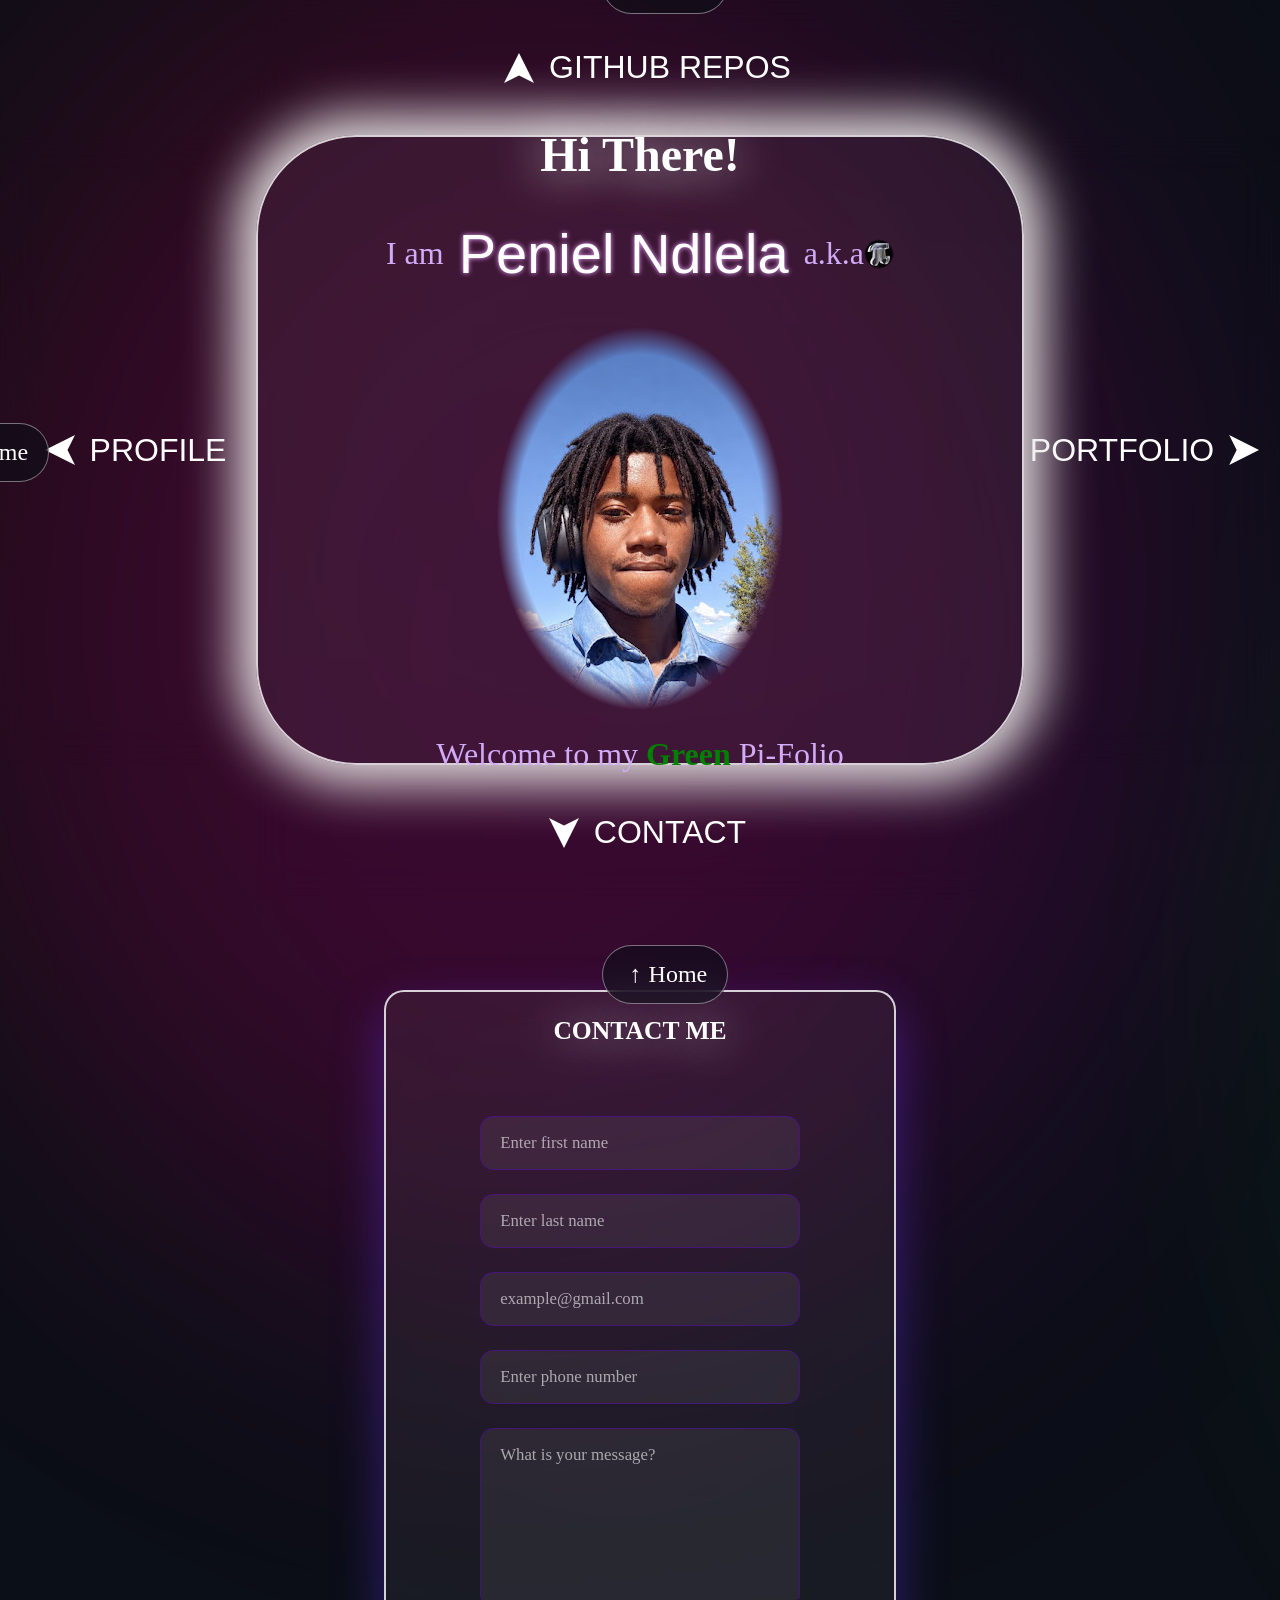
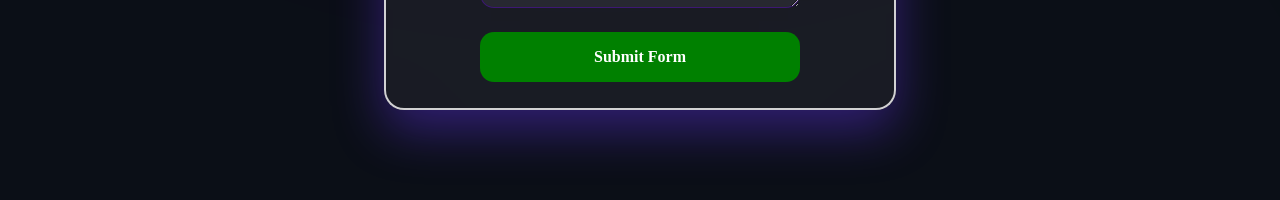
==== commit 2efc637a: "final" ====
--- a/index.html
+++ b/index.html
@@ -55,7 +55,7 @@
                     <div>
                         <img id="rasta-man" src="assets/images/me2.png" alt="a picture of me">
                     </div>
-                    <p title="Pi-folio is simply a word play combining my nickname (Pi) and the word (Portfolio) to make its unique name">Welcome to my <b>Green</b> Pi-Folio</p>
+                    <p title="Pi-Folio is simply a word play combining my nickname (Pi) and the word (Portfolio) to make its unique name">Welcome to my <b>Green</b> Pi-Folio</p>
                 </div>
             </div>
         </section>
